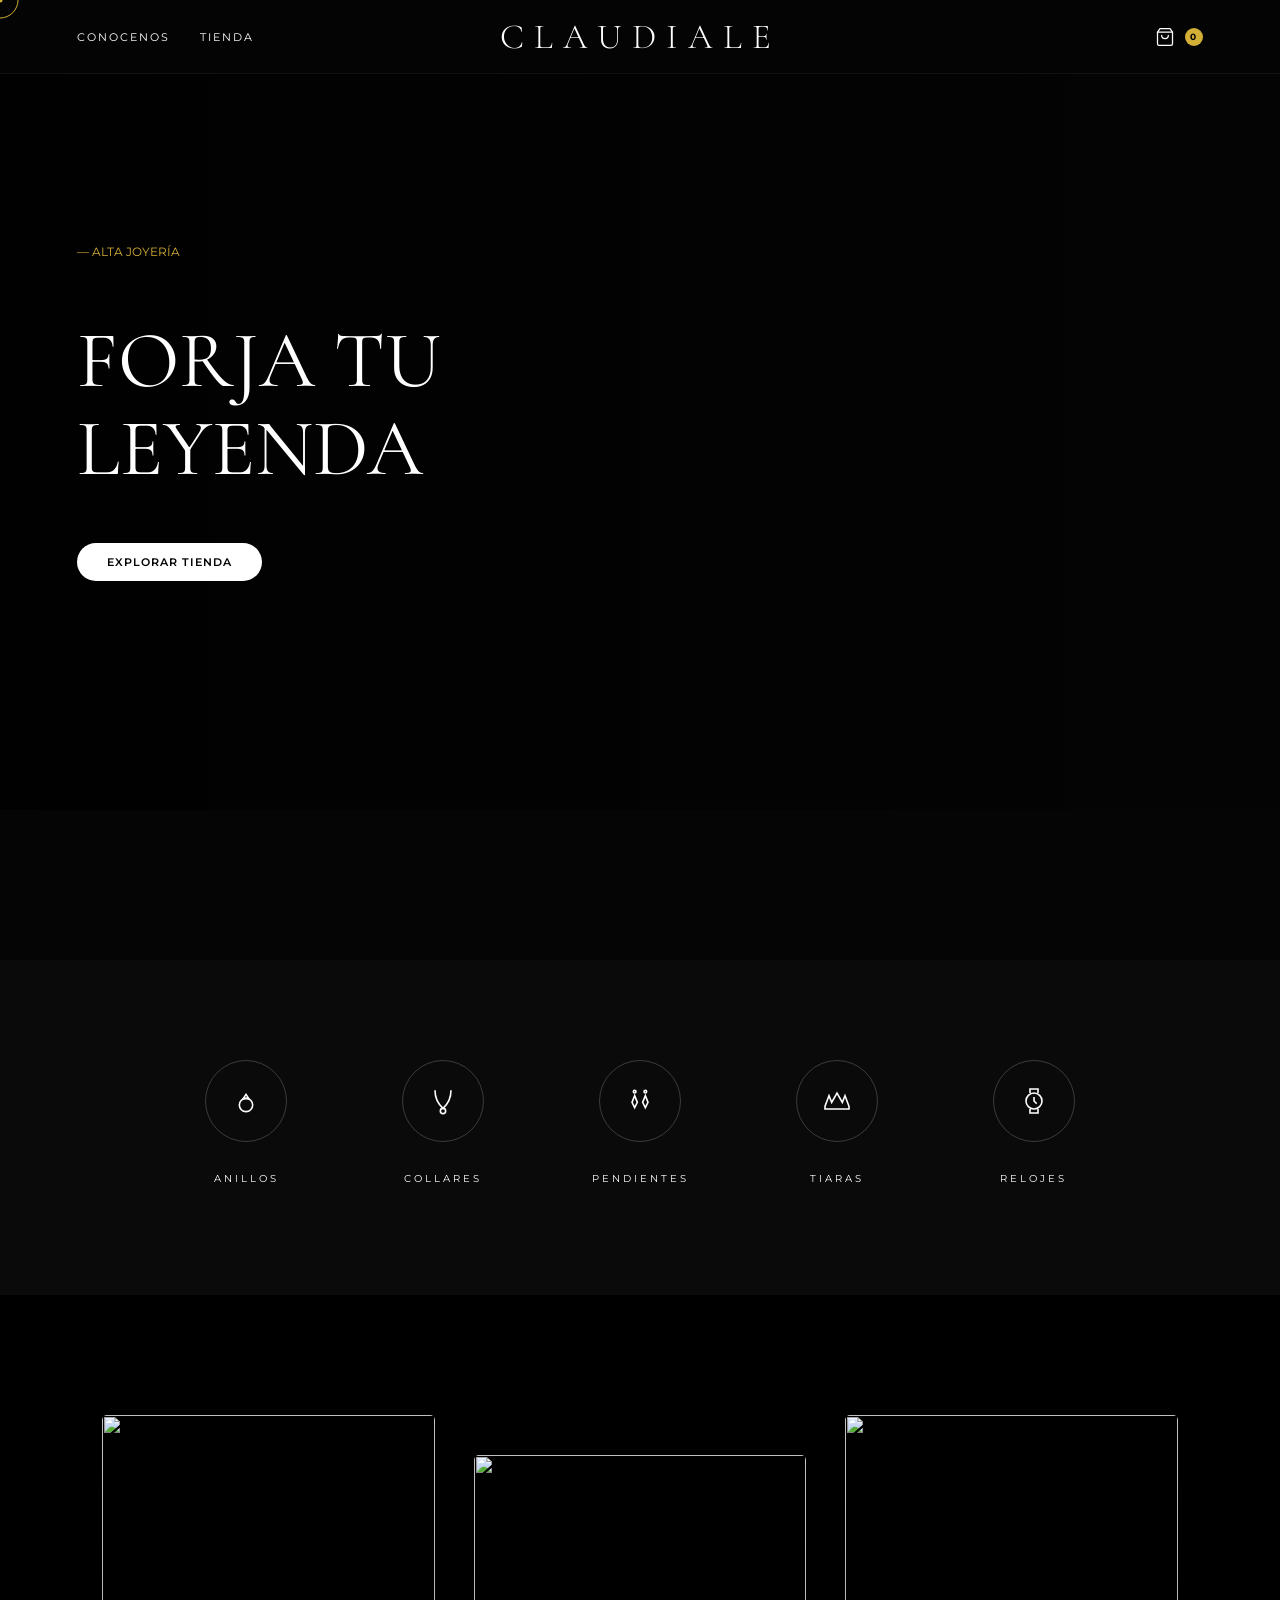
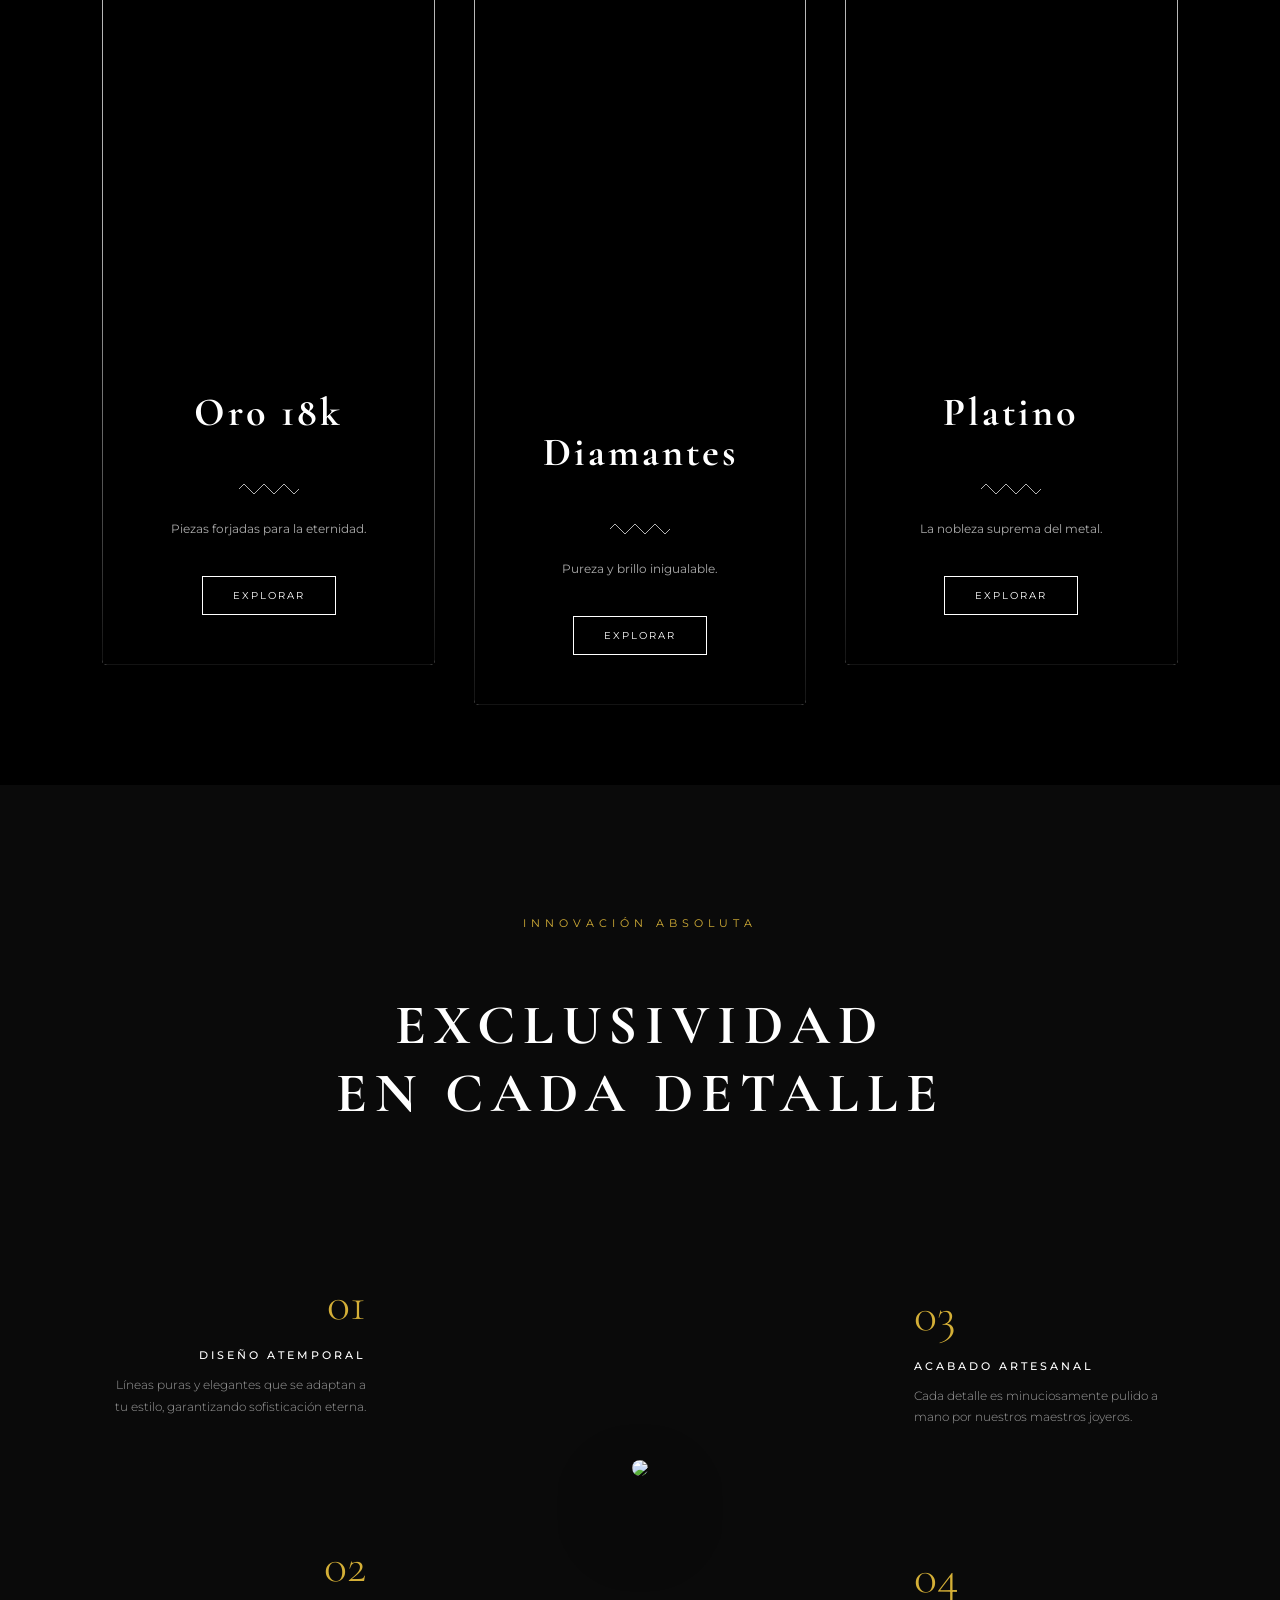
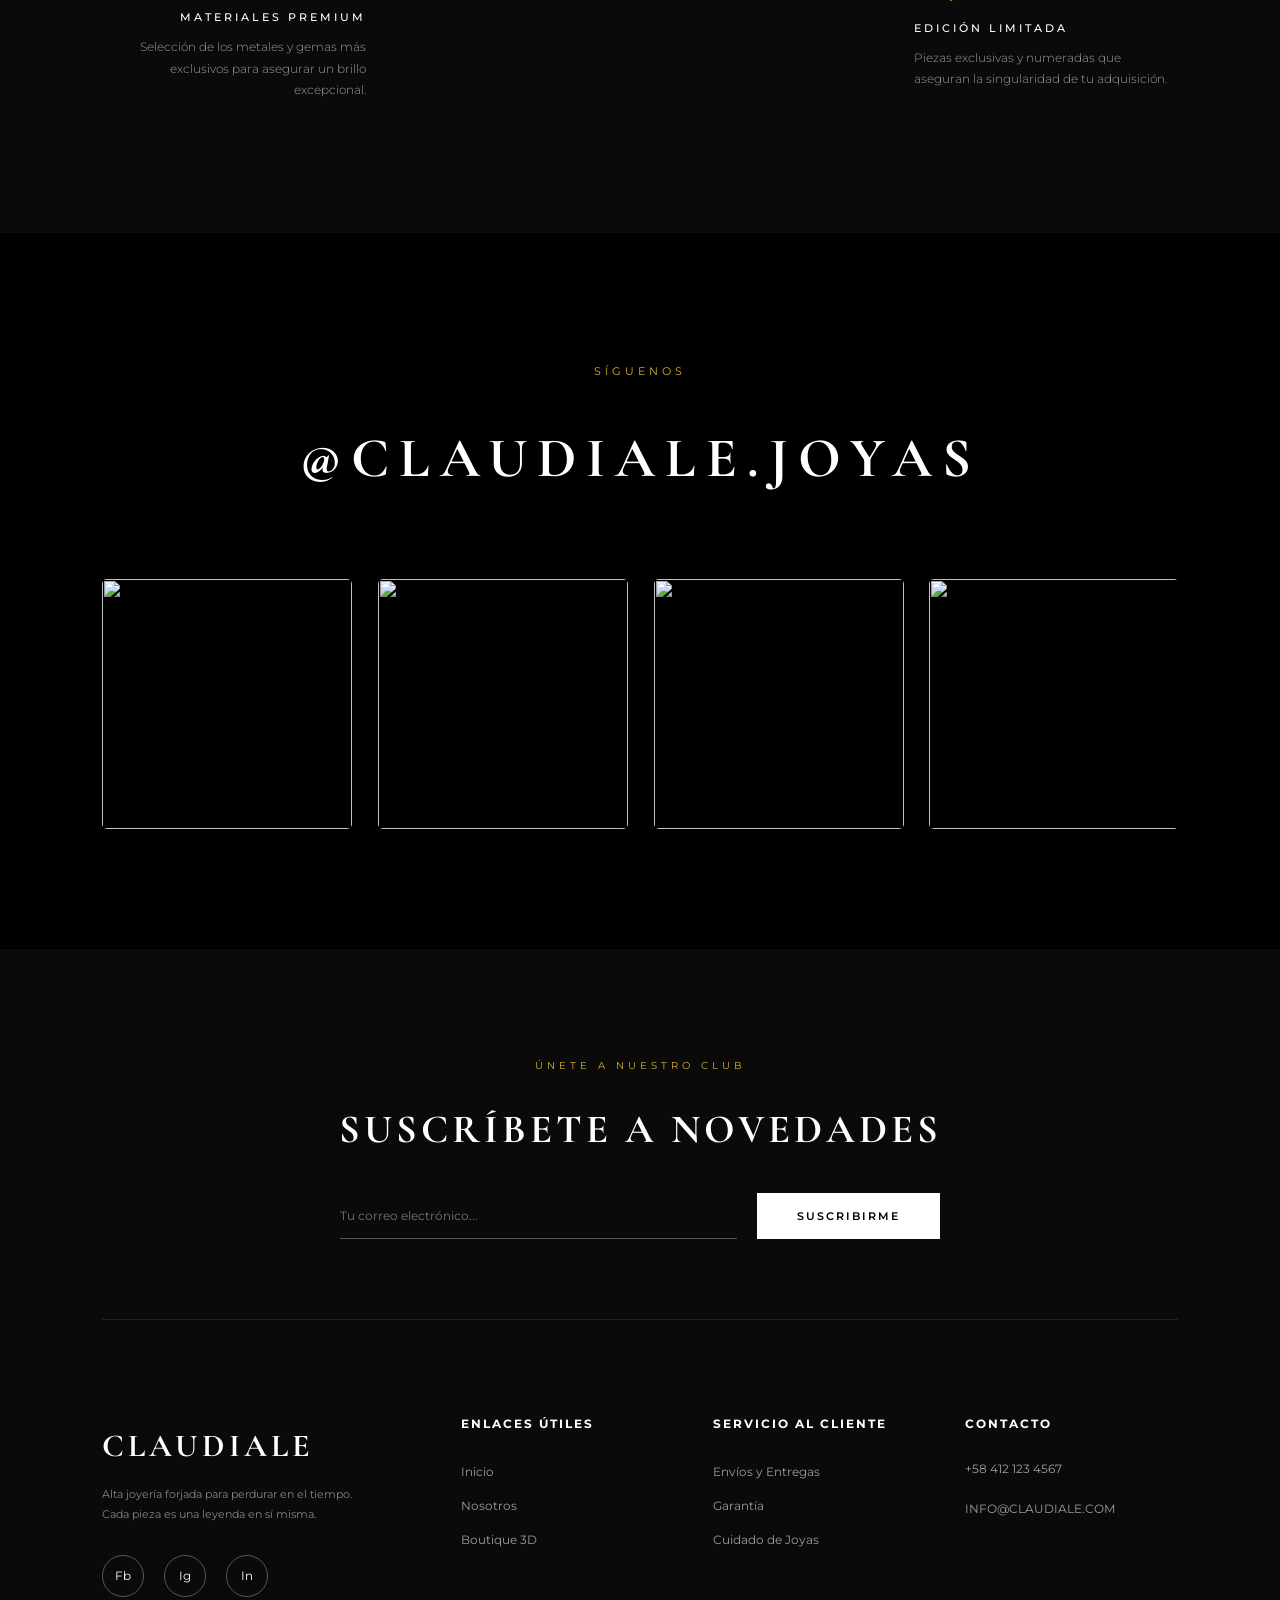
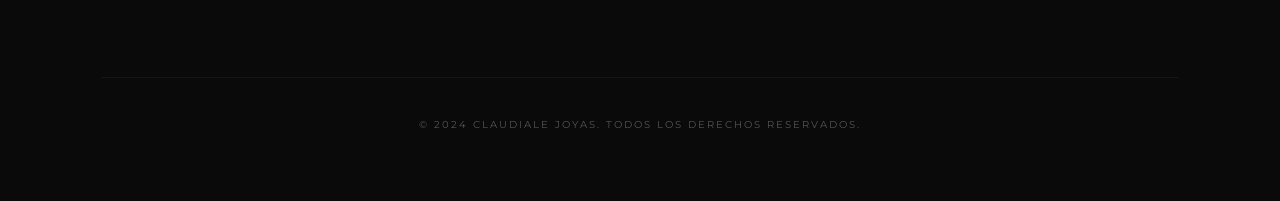
==== index.html @ b6aa3bdc "Primera subida del proyecto claudialejoyas" ====
<!DOCTYPE html>
<html lang="es">
<head>
    <meta charset="UTF-8">
    <meta name="viewport" content="width=device-width, initial-scale=1.0">
    <title>Claudiale Joyas | Alta Joyería</title>
    <link href="https://fonts.googleapis.com/css2?family=Cormorant+Garamond:wght@300;400;600;700&family=Montserrat:wght@200;300;400;500;600&display=swap" rel="stylesheet">
    <style>
        :root {
            --color-dorado: #d4af37;
            --bg-dark: #050505;
        }

        body {
            background: var(--bg-dark);
            color: #fff;
            overflow-x: hidden;
            margin: 0;
            font-family: 'Montserrat', sans-serif;
        }

        /* --- CURSOR --- */
        #cursor-custom {
            position: fixed;
            width: 35px;
            height: 35px;
            border: 1px solid var(--color-dorado);
            border-radius: 50%;
            pointer-events: none;
            z-index: 9999;
            transition: transform 0.15s ease-out, width 0.3s, height 0.3s, background 0.3s;
            transform: translate(-50%, -50%);
            top: 0;
            left: 0;
        }

        #cursor-dot {
            position: fixed;
            width: 5px;
            height: 5px;
            background: var(--color-dorado);
            border-radius: 50%;
            pointer-events: none;
            z-index: 9999;
            transform: translate(-50%, -50%);
            top: 0;
            left: 0;
        }

        .cursor-hover {
            width: 65px !important;
            height: 65px !important;
            background: rgba(212, 175, 55, 0.1);
            border: 0.5px solid var(--color-dorado) !important;
        }

        html, body, a, button, select, input, .categoria-item, .tarjeta-vertical, .btn-outline, .ig-item, .contacto-info {
            cursor: none !important;
        }

        /* --- NAVBAR (estilo store) --- */
        .navbar {
            position: fixed;
            width: 100%;
            z-index: 1000;
            background: rgba(5, 5, 5, 0.95);
            border-bottom: 1px solid rgba(255, 255, 255, 0.05);
            padding: 15px 0;
        }

        .navbar-container {
            display: flex;
            justify-content: space-between;
            align-items: center;
            width: 100%;
            padding: 0 6vw;
            max-width: 1800px;
            margin: 0 auto;
            box-sizing: border-box;
        }

        .navbar-side {
            flex: 1;
            display: flex;
            align-items: center;
        }

        .navbar-left {
            justify-content: flex-start;
            gap: 30px;
        }

        .navbar-center {
            flex: 0 0 auto;
            display: flex;
            justify-content: center;
            text-align: center;
        }

        .navbar-right {
            justify-content: flex-end;
            gap: 30px;
        }

        .nav-link {
            color: #fff;
            text-decoration: none;
            font-family: 'Montserrat';
            font-size: 11px;
            letter-spacing: 2px;
            transition: 0.3s;
            text-transform: uppercase;
        }

        .nav-link:hover {
            color: var(--color-dorado);
        }

        /* --- HERO con video (estructura store) --- */
        .hero-store {
            position: relative;
            height: 90vh;
            display: flex;
            align-items: center;
            padding: 0 6vw;
            margin-bottom: 150px;
            overflow: hidden;
        }

        .video-background {
            position: absolute;
            top: 0;
            left: 0;
            width: 100%;
            height: 100%;
            object-fit: cover;
            z-index: -2;
        }

        .hero-store::before {
            content: '';
            position: absolute;
            inset: 0;
            background: linear-gradient(to right, rgba(0, 0, 0, 0.8) 0%, rgba(0, 0, 0, 0.2) 100%);
            z-index: -1;
        }

        .hero-content {
            position: relative;
            z-index: 2;
            max-width: 600px;
        }

        .hero-title {
            font-family: 'Cormorant Garamond';
            font-size: 5rem;
            font-weight: 400;
            line-height: 1.1;
            margin-bottom: 20px;
        }

        .hero-subtitle {
            font-size: 12px;
            line-height: 1.8;
            color: rgba(255, 255, 255, 0.8);
            margin-bottom: 40px;
        }

        .btn-white {
            background: #fff;
            color: #000;
            padding: 12px 30px;
            border-radius: 30px;
            border: none;
            font-weight: 600;
            font-size: 11px;
            letter-spacing: 1px;
            transition: 0.3s;
            cursor: none;
            text-decoration: none;
            display: inline-block;
        }

        .btn-white:hover {
            background: var(--color-dorado);
            color: #fff;
        }

        /* --- SECCIONES COMUNES --- */
        .seccion-padding {
            padding: 120px 8vw;
            max-width: 1800px;
            margin: 0 auto;
        }

        /* --- CATEGORÍAS CON ICONOS (index original) --- */
        .categoria-item {
            display: flex;
            flex-direction: column;
            align-items: center;
            gap: 20px;
            transition: transform 0.3s ease;
            width: 120px;
            text-align: center;
            cursor: none;
        }
        .categoria-item:hover {
            transform: translateY(-5px);
        }
        .categoria-icono {
            width: 80px;
            height: 80px;
            border-radius: 50%;
            border: 1px solid rgba(255, 255, 255, 0.2);
            display: flex;
            justify-content: center;
            align-items: center;
            transition: all 0.4s ease;
            color: #fff;
        }
        .categoria-item:hover .categoria-icono {
            border-color: var(--color-dorado);
            color: var(--color-dorado);
            box-shadow: 0 0 20px rgba(212, 175, 55, 0.15);
        }

        /* --- TARJETAS VERTICALES (index original) --- */
        .grid-vertical {
            display: flex;
            justify-content: space-between;
            gap: 3vw;
            width: 100%;
        }
        .tarjeta-vertical {
            flex: 1;
            height: 750px;
            position: relative;
            overflow: hidden;
            display: flex;
            flex-direction: column;
            justify-content: flex-end;
            align-items: center;
            padding: 50px 30px;
            text-align: center;
            cursor: none;
            border-radius: 5px;
        }
        .tarjeta-img {
            position: absolute;
            top: 0;
            left: 0;
            width: 100%;
            height: 100%;
            object-fit: cover;
            z-index: -2;
            transition: transform 1.5s cubic-bezier(0.25, 0.46, 0.45, 0.94);
        }
        .tarjeta-overlay {
            position: absolute;
            top: 0;
            left: 0;
            width: 100%;
            height: 100%;
            background: linear-gradient(to top, rgba(0,0,0,0.9) 0%, rgba(0,0,0,0.1) 50%, transparent 100%);
            z-index: -1;
        }
        .tarjeta-vertical:hover .tarjeta-img {
            transform: scale(1.05);
        }
        .zigzag-line {
            margin: 15px 0;
            opacity: 0.7;
        }
        .btn-outline {
            border: 1px solid #fff;
            background: transparent;
            color: #fff;
            padding: 12px 30px;
            font-family: 'Montserrat';
            font-size: 10px;
            letter-spacing: 2px;
            text-transform: uppercase;
            margin-top: 20px;
            transition: all 0.4s ease;
            cursor: none;
            text-decoration: none;
            display: inline-block;
        }
        .btn-outline:hover {
            background: #fff;
            color: #000;
        }

        /* --- SECCIÓN CARACTERÍSTICAS (index original) --- */
        .feature-block {
            display: flex;
            flex-direction: column;
            gap: 60px;
        }
        .feature-item h3 {
            color: var(--color-dorado);
            font-family: 'Cormorant Garamond';
            font-size: 3rem;
            margin-bottom: 5px;
            font-weight: 300;
        }
        .feature-item h4 {
            color: #fff;
            font-family: 'Montserrat';
            font-size: 11px;
            letter-spacing: 3px;
            margin-bottom: 10px;
            font-weight: 500;
        }
        .feature-item p {
            color: rgba(255,255,255,0.6);
            font-family: 'Montserrat';
            font-size: 12px;
            line-height: 1.8;
            font-weight: 300;
        }

        /* --- CARRUSEL INSTAGRAM (index original) --- */
        .ig-track {
            display: flex;
            gap: 2vw;
            overflow-x: auto;
            scroll-snap-type: x mandatory;
            scrollbar-width: none;
            padding-bottom: 20px;
        }
        .ig-track::-webkit-scrollbar {
            display: none;
        }
        .ig-item {
            flex: 0 0 calc(25% - 1.5vw);
            min-width: 250px;
            aspect-ratio: 1 / 1;
            position: relative;
            scroll-snap-align: start;
            overflow: hidden;
            border-radius: 5px;
            cursor: none;
        }
        .ig-item img {
            width: 100%;
            height: 100%;
            object-fit: cover;
            transition: transform 0.6s ease;
        }
        .ig-item:hover img {
            transform: scale(1.08);
        }
        .ig-overlay {
            position: absolute;
            top:0;
            left:0;
            width:100%;
            height:100%;
            background: rgba(0,0,0,0.6);
            display: flex;
            justify-content: center;
            align-items: center;
            opacity: 0;
            transition: opacity 0.4s;
            color: #fff;
            font-family: 'Montserrat';
            font-size: 11px;
            letter-spacing: 3px;
        }
        .ig-item:hover .ig-overlay {
            opacity: 1;
        }

        /* --- FOOTER PREMIUM (index original) --- */
        .footer-newsletter {
            text-align: center;
            border-bottom: 1px solid rgba(255,255,255,0.1);
            padding-bottom: 80px;
            margin-bottom: 80px;
        }
        .newsletter-form {
            display: flex;
            justify-content: center;
            gap: 20px;
            max-width: 600px;
            margin: 40px auto 0;
        }
        .newsletter-input {
            flex: 1;
            background: transparent;
            border: none;
            border-bottom: 1px solid rgba(255,255,255,0.3);
            color: #fff;
            padding: 15px 0;
            font-family: 'Montserrat';
            font-size: 12px;
            outline: none;
            transition: border-color 0.3s;
        }
        .newsletter-input:focus {
            border-color: var(--color-dorado);
        }
        .newsletter-btn {
            background: #fff;
            color: #000;
            border: none;
            padding: 0 40px;
            font-family: 'Montserrat';
            font-size: 11px;
            font-weight: 600;
            letter-spacing: 2px;
            text-transform: uppercase;
            cursor: none;
            transition: 0.3s;
        }
        .newsletter-btn:hover {
            background: var(--color-dorado);
            color: #fff;
        }

        .footer-grid {
            display: grid;
            grid-template-columns: 1.5fr 1fr 1fr 1fr;
            gap: 40px;
        }
        .footer-col h4 {
            font-family: 'Montserrat';
            font-size: 12px;
            color: #fff;
            letter-spacing: 2px;
            margin-bottom: 30px;
            text-transform: uppercase;
        }
        .footer-col ul {
            list-style: none;
            padding: 0;
            margin: 0;
            display: flex;
            flex-direction: column;
            gap: 15px;
        }
        .footer-col a {
            color: rgba(255,255,255,0.6);
            text-decoration: none;
            font-family: 'Montserrat';
            font-size: 12px;
            transition: color 0.3s;
            cursor: none;
        }
        .footer-col a:hover {
            color: var(--color-dorado);
        }
        .social-icons {
            display: flex;
            gap: 20px;
            margin-top: 30px;
        }
        .social-icons a {
            color: #fff;
            border: 1px solid rgba(255,255,255,0.3);
            width: 40px;
            height: 40px;
            display: flex;
            justify-content: center;
            align-items: center;
            border-radius: 50%;
            transition: 0.3s;
        }
        .social-icons a:hover {
            background: var(--color-dorado);
            border-color: var(--color-dorado);
        }

        /* --- MODAL QUICK VIEW (de store) --- */
        .modal-overlay {
            position: fixed;
            top: 0;
            left: 0;
            width: 100%;
            height: 100%;
            background: rgba(0, 0, 0, 0.85);
            backdrop-filter: blur(15px);
            -webkit-backdrop-filter: blur(15px);
            z-index: 2000;
            display: none;
            justify-content: center;
            align-items: center;
            opacity: 0;
            transition: opacity 0.3s ease;
        }

        .modal-overlay.active {
            display: flex;
            opacity: 1;
        }

        .modal-content {
            background: #fff;
            color: #000;
            border-radius: 20px;
            width: 95%;
            max-width: 1200px;
            height: 85vh;
            max-height: 800px;
            display: flex;
            overflow: hidden;
            position: relative;
            transform: scale(0.9);
            transition: transform 0.4s cubic-bezier(0.175, 0.885, 0.32, 1.275);
        }

        .modal-overlay.active .modal-content {
            transform: scale(1);
        }

        .modal-close {
            position: absolute;
            top: 25px;
            right: 25px;
            background: rgba(0, 0, 0, 0.05);
            border: none;
            width: 40px;
            height: 40px;
            border-radius: 50%;
            font-size: 24px;
            color: #000;
            z-index: 10;
            cursor: none;
            transition: 0.3s;
            display: flex;
            justify-content: center;
            align-items: center;
        }

        .modal-close:hover {
            background: #000;
            color: var(--color-dorado);
            transform: rotate(90deg);
        }

        .modal-image-col {
            flex: 1.5;
            background: #f4f4f4;
            position: relative;
            overflow: hidden;
        }

        .modal-image-col img {
            width: 100%;
            height: 100%;
            object-fit: cover;
        }

        .modal-info-col {
            flex: 1;
            padding: 50px;
            display: flex;
            flex-direction: column;
            justify-content: center;
            overflow-y: auto;
        }

        .modal-category {
            font-size: 10px;
            color: #888;
            text-transform: uppercase;
            letter-spacing: 3px;
            margin-bottom: 10px;
        }

        .modal-title {
            font-family: 'Cormorant Garamond';
            font-size: 3.5rem;
            font-weight: 300;
            margin: 0 0 15px 0;
            line-height: 1.1;
        }

        .modal-price {
            font-family: 'Montserrat';
            font-size: 1.8rem;
            font-weight: 600;
            color: var(--color-dorado);
            margin-bottom: 30px;
        }

        .modal-desc {
            font-size: 13px;
            color: #666;
            line-height: 1.8;
            margin-bottom: 30px;
            font-family: 'Montserrat';
        }

        .modal-options label {
            font-size: 10px;
            font-weight: 600;
            margin-bottom: 8px;
            display: block;
            text-transform: uppercase;
            letter-spacing: 1px;
        }

        .modal-select {
            width: 100%;
            padding: 15px;
            border: 1px solid #ddd;
            border-radius: 8px;
            font-family: 'Montserrat';
            font-size: 12px;
            margin-bottom: 20px;
            cursor: none;
            outline: none;
            background: #fdfdfd;
        }

        .modal-select:focus {
            border-color: #000;
        }

        .btn-modal-add {
            background: #000;
            color: #fff;
            border: none;
            padding: 20px;
            width: 100%;
            border-radius: 8px;
            font-family: 'Montserrat';
            font-size: 11px;
            font-weight: 600;
            letter-spacing: 2px;
            text-transform: uppercase;
            transition: 0.3s;
            cursor: none;
            margin-top: 10px;
        }

        .btn-modal-add:hover {
            background: var(--color-dorado);
        }

        /* --- SIDEBAR CARRITO (de store) --- */
        .cart-overlay {
            position: fixed;
            top: 0;
            left: 0;
            width: 100%;
            height: 100%;
            background: rgba(0, 0, 0, 0.6);
            backdrop-filter: blur(5px);
            -webkit-backdrop-filter: blur(5px);
            z-index: 2000;
            opacity: 0;
            visibility: hidden;
            transition: 0.3s;
        }

        .cart-overlay.active {
            opacity: 1;
            visibility: visible;
            cursor: none;
        }

        .cart-drawer {
            position: fixed;
            top: 0;
            right: -500px;
            width: 100%;
            max-width: 450px;
            height: 100vh;
            background: #050505;
            z-index: 2001;
            transition: right 0.4s cubic-bezier(0.25, 0.46, 0.45, 0.94);
            border-left: 1px solid rgba(255, 255, 255, 0.05);
            display: flex;
            flex-direction: column;
        }

        .cart-drawer.active {
            right: 0;
        }

        .cart-header {
            padding: 30px;
            border-bottom: 1px solid rgba(255, 255, 255, 0.05);
            display: flex;
            justify-content: space-between;
            align-items: center;
        }

        .cart-header h2 {
            font-family: 'Cormorant Garamond';
            font-size: 2rem;
            font-weight: 300;
            margin: 0;
            color: #fff;
        }

        .cart-close {
            background: transparent;
            border: none;
            color: #fff;
            font-size: 28px;
            cursor: none;
            transition: 0.3s;
            line-height: 1;
        }

        .cart-close:hover {
            color: var(--color-dorado);
            transform: rotate(90deg);
        }

        .cart-body {
            flex: 1;
            padding: 30px;
            overflow-y: auto;
            display: flex;
            flex-direction: column;
            gap: 20px;
        }

        .cart-empty {
            text-align: center;
            color: rgba(255, 255, 255, 0.4);
            font-family: 'Montserrat';
            font-size: 12px;
            margin-top: 50px;
        }

        .cart-footer {
            padding: 30px;
            border-top: 1px solid rgba(255, 255, 255, 0.05);
            background: #000;
        }

        .cart-total {
            display: flex;
            justify-content: space-between;
            font-family: 'Montserrat';
            font-size: 14px;
            font-weight: 600;
            margin-bottom: 20px;
            color: #fff;
        }

        .btn-checkout {
            width: 100%;
            background: #fff;
            color: #000;
            border: none;
            padding: 18px;
            border-radius: 8px;
            font-family: 'Montserrat';
            font-size: 11px;
            font-weight: 600;
            letter-spacing: 2px;
            text-transform: uppercase;
            cursor: none;
            transition: 0.3s;
            text-align: center;
            display: block;
            text-decoration: none;
        }

        .btn-checkout:hover {
            background: var(--color-dorado);
            color: #fff;
        }

        /* --- ANIMACIONES REVEAL (del index original) --- */
        .reveal {
            opacity: 0;
            transform: translateY(30px);
            transition: opacity 1s ease, transform 1s ease;
        }

        .reveal.active {
            opacity: 1;
            transform: translateY(0);
        }
    </style>
</head>
<body>

    <div id="cursor-custom"></div>
    <div id="cursor-dot"></div>

    <!-- NAVBAR (estilo store) -->
    <nav class="navbar">
        <div class="navbar-container">
            <div class="navbar-side navbar-left">
                <a href="aboutus.html" class="nav-link">Conocenos</a>
                <a href="store.html" class="nav-link">Tienda</a>
            </div>

            <div class="navbar-center">
                <a href="index.html" style="color:#fff; text-decoration:none; font-family:'Cormorant Garamond'; font-size:2.2rem; letter-spacing:10px; font-weight: 300;">CLAUDIALE</a>
            </div>

            <div class="navbar-side navbar-right">
                <a href="#" class="nav-link" id="cart-trigger" style="display:flex; align-items:center; gap:10px;" onclick="openCart(event)">
                    <svg width="20" height="20" viewBox="0 0 24 24" fill="none" stroke="currentColor" stroke-width="1.5" stroke-linecap="round" stroke-linejoin="round">
                        <path d="M6 2L3 6v14a2 2 0 0 0 2 2h14a2 2 0 0 0 2-2V6l-3-4z"></path>
                        <line x1="3" y1="6" x2="21" y2="6"></line>
                        <path d="M16 10a4 4 0 0 1-8 0"></path>
                    </svg>
                    <span id="cart-count" style="background: var(--color-dorado); color: #000; min-width: 18px; height: 18px; display: flex; align-items: center; justify-content: center; border-radius: 50%; font-weight: 700; font-size: 9px;">0</span>
                </a>
            </div>
        </div>
    </nav>

    <!-- HERO con video -->
    <header class="hero-store">
        <video autoplay muted loop playsinline class="video-background">
            <source src="https://cdn.pixabay.com/video/2020/02/24/32766-393937126_large.mp4" type="video/mp4">
        </video>
        <div class="hero-content">
            <p class="hero-subtitle reveal" style="color: var(--color-dorado); margin-bottom: 15px;">— ALTA JOYERÍA</p>
            <h1 class="hero-title reveal">FORJA TU<br>LEYENDA</h1>
            <div style="margin-top: 50px;">
                <a href="store.html" class="btn-white reveal">EXPLORAR TIENDA</a>
            </div>
        </div>
    </header>

    <main>
        <!-- CATEGORÍAS CON ICONOS -->
        <section style="background: #0a0a0a; padding: 100px 0;">
            <div class="seccion-padding reveal" style="display: flex; justify-content: center; gap: 6vw; flex-wrap: wrap; padding-top: 0; padding-bottom: 0;">
                <div class="categoria-item" onclick="window.location.href='store.html'">
                    <div class="categoria-icono">
                        <svg width="32" height="32" viewBox="0 0 24 24" fill="none" stroke="currentColor" stroke-width="1.2">
                            <circle cx="12" cy="15" r="5"></circle>
                            <path d="M10 10l2-3 2 3h-4z"></path>
                        </svg>
                    </div>
                    <p style="font-family: 'Montserrat'; font-size: 10px; letter-spacing: 3px; color: #fff;">ANILLOS</p>
                </div>
                <div class="categoria-item" onclick="window.location.href='store.html'">
                    <div class="categoria-icono">
                        <svg width="32" height="32" viewBox="0 0 24 24" fill="none" stroke="currentColor" stroke-width="1.2">
                            <path d="M6 4c0 6 2 10 6 13.5 4-3.5 6-7.5 6-13.5"></path>
                            <circle cx="12" cy="19.5" r="2"></circle>
                        </svg>
                    </div>
                    <p style="font-family: 'Montserrat'; font-size: 10px; letter-spacing: 3px; color: #fff;">COLLARES</p>
                </div>
                <div class="categoria-item" onclick="window.location.href='store.html'">
                    <div class="categoria-icono">
                        <svg width="32" height="32" viewBox="0 0 24 24" fill="none" stroke="currentColor" stroke-width="1.2">
                            <path d="M8 8l2 5-2 4-2-4 2-5z"></path>
                            <path d="M16 8l2 5-2 4-2-4 2-5z"></path>
                            <circle cx="8" cy="5" r="1"></circle>
                            <circle cx="16" cy="5" r="1"></circle>
                        </svg>
                    </div>
                    <p style="font-family: 'Montserrat'; font-size: 10px; letter-spacing: 3px; color: #fff;">PENDIENTES</p>
                </div>
                <div class="categoria-item" onclick="window.location.href='store.html'">
                    <div class="categoria-icono">
                        <svg width="32" height="32" viewBox="0 0 24 24" fill="none" stroke="currentColor" stroke-width="1.2">
                            <path d="M3 16l3-8 2 5 4-7 4 7 2-5 3 8v2H3v-2z"></path>
                        </svg>
                    </div>
                    <p style="font-family: 'Montserrat'; font-size: 10px; letter-spacing: 3px; color: #fff;">TIARAS</p>
                </div>
                <div class="categoria-item" onclick="window.location.href='store.html'">
                    <div class="categoria-icono">
                        <svg width="32" height="32" viewBox="0 0 24 24" fill="none" stroke="currentColor" stroke-width="1.2">
                            <circle cx="12" cy="12" r="6"></circle>
                            <path d="M12 9v3l2 2"></path>
                            <path d="M9 6V3h6v3"></path>
                            <path d="M9 18v3h6v-3"></path>
                        </svg>
                    </div>
                    <p style="font-family: 'Montserrat'; font-size: 10px; letter-spacing: 3px; color: #fff;">RELOJES</p>
                </div>
            </div>
        </section>

        <!-- TARJETAS VERTICALES -->
        <section style="background: #000;">
            <div class="seccion-padding">
                <div class="grid-vertical reveal">
                    <div class="tarjeta-vertical" onclick="openModal('Colección Oro 18k', '$2,500.00', 'Piezas forjadas para la eternidad.', 'https://images.unsplash.com/photo-1611591437281-460bfbe1220a?q=80&w=800')">
                        <img src="https://images.unsplash.com/photo-1611591437281-460bfbe1220a?q=80&w=800" class="tarjeta-img">
                        <div class="tarjeta-overlay"></div>
                        <h2 style="color:#fff; font-family:'Cormorant Garamond'; font-size:2.5rem; letter-spacing:3px;">Oro 18k</h2>
                        <img src="data:image/svg+xml;utf8,<svg xmlns='http://www.w3.org/2000/svg' width='60' height='10' viewBox='0 0 60 10'><polyline points='0,5 5,0 15,10 25,0 35,10 45,0 55,10 60,5' fill='none' stroke='white' stroke-width='1'/></svg>" class="zigzag-line">
                        <p style="color:#aaa; font-family:'Montserrat'; font-size:12px; margin-bottom:20px;">Piezas forjadas para la eternidad.</p>
                        <a href="javascript:void(0)" class="btn-outline" onclick="event.stopPropagation(); openModal('Colección Oro 18k', '$2,500.00', 'Piezas forjadas para la eternidad.', 'https://images.unsplash.com/photo-1611591437281-460bfbe1220a?q=80&w=800')">Explorar</a>
                    </div>
                    <div class="tarjeta-vertical" style="transform: translateY(40px);" onclick="openModal('Colección Diamantes', '$3,999.00', 'Pureza y brillo inigualable.', 'https://images.unsplash.com/photo-1605100804763-247f6612d540?q=80&w=800')">
                        <img src="https://images.unsplash.com/photo-1605100804763-247f6612d540?q=80&w=800" class="tarjeta-img">
                        <div class="tarjeta-overlay"></div>
                        <h2 style="color:#fff; font-family:'Cormorant Garamond'; font-size:2.5rem; letter-spacing:3px;">Diamantes</h2>
                        <img src="data:image/svg+xml;utf8,<svg xmlns='http://www.w3.org/2000/svg' width='60' height='10' viewBox='0 0 60 10'><polyline points='0,5 5,0 15,10 25,0 35,10 45,0 55,10 60,5' fill='none' stroke='white' stroke-width='1'/></svg>" class="zigzag-line">
                        <p style="color:#aaa; font-family:'Montserrat'; font-size:12px; margin-bottom:20px;">Pureza y brillo inigualable.</p>
                        <a href="javascript:void(0)" class="btn-outline" onclick="event.stopPropagation(); openModal('Colección Diamantes', '$3,999.00', 'Pureza y brillo inigualable.', 'https://images.unsplash.com/photo-1605100804763-247f6612d540?q=80&w=800')">Explorar</a>
                    </div>
                    <div class="tarjeta-vertical" onclick="openModal('Colección Platino', '$5,200.00', 'La nobleza suprema del metal.', 'https://images.unsplash.com/photo-1599643478514-4a410f062f68?q=80&w=800')">
                        <img src="https://images.unsplash.com/photo-1599643478514-4a410f062f68?q=80&w=800" class="tarjeta-img">
                        <div class="tarjeta-overlay"></div>
                        <h2 style="color:#fff; font-family:'Cormorant Garamond'; font-size:2.5rem; letter-spacing:3px;">Platino</h2>
                        <img src="data:image/svg+xml;utf8,<svg xmlns='http://www.w3.org/2000/svg' width='60' height='10' viewBox='0 0 60 10'><polyline points='0,5 5,0 15,10 25,0 35,10 45,0 55,10 60,5' fill='none' stroke='white' stroke-width='1'/></svg>" class="zigzag-line">
                        <p style="color:#aaa; font-family:'Montserrat'; font-size:12px; margin-bottom:20px;">La nobleza suprema del metal.</p>
                        <a href="javascript:void(0)" class="btn-outline" onclick="event.stopPropagation(); openModal('Colección Platino', '$5,200.00', 'La nobleza suprema del metal.', 'https://images.unsplash.com/photo-1599643478514-4a410f062f68?q=80&w=800')">Explorar</a>
                    </div>
                </div>
            </div>
        </section>

        <!-- SECCIÓN CARACTERÍSTICAS -->
        <section style="background: #0a0a0a;">
            <div class="seccion-padding" style="display: flex; flex-direction: column; align-items: center;">
                <p class="reveal" style="color: var(--color-dorado); font-family: 'Montserrat'; font-size: 11px; letter-spacing: 5px; margin-bottom: 15px;">INNOVACIÓN ABSOLUTA</p>
                <h2 class="reveal" style="font-family: 'Cormorant Garamond'; color: #fff; font-size: 3.5rem; letter-spacing: 8px; margin-bottom: 100px; text-align: center; text-transform: uppercase;">Exclusividad<br>en cada detalle</h2>
                
                <div class="reveal" style="display: flex; justify-content: space-between; align-items: center; width: 100%; gap: 6vw;">
                    <div class="feature-block" style="flex: 1; text-align: right;">
                        <div class="feature-item"><h3>01</h3><h4>DISEÑO ATEMPORAL</h4><p>Líneas puras y elegantes que se adaptan a tu estilo, garantizando sofisticación eterna.</p></div>
                        <div class="feature-item"><h3>02</h3><h4>MATERIALES PREMIUM</h4><p>Selección de los metales y gemas más exclusivos para asegurar un brillo excepcional.</p></div>
                    </div>
                    <div style="flex: 1.5; text-align: center;">
                        <img src="https://images.unsplash.com/photo-1596944924616-7b38e7cfac36?q=80&w=1000" style="width: 100%; max-width: 450px; border-radius: 8px; box-shadow: 0 40px 80px rgba(0,0,0,0.8);">
                    </div>
                    <div class="feature-block" style="flex: 1; text-align: left;">
                        <div class="feature-item"><h3>03</h3><h4>ACABADO ARTESANAL</h4><p>Cada detalle es minuciosamente pulido a mano por nuestros maestros joyeros.</p></div>
                        <div class="feature-item"><h3>04</h3><h4>EDICIÓN LIMITADA</h4><p>Piezas exclusivas y numeradas que aseguran la singularidad de tu adquisición.</p></div>
                    </div>
                </div>
            </div>
        </section>

        <!-- INSTAGRAM CARRUSEL -->
        <section style="background: #000; overflow: hidden;">
            <div class="seccion-padding" style="padding-bottom: 40px; text-align: center;">
                <p class="reveal" style="color: var(--color-dorado); font-family: 'Montserrat'; font-size: 11px; letter-spacing: 4px; margin-bottom: 15px;">SÍGUENOS</p>
                <h2 class="reveal" style="color: #fff; font-family: 'Cormorant Garamond'; letter-spacing: 10px; font-size: 3.5rem;">@CLAUDIALE.JOYAS</h2>
            </div>
            
            <div class="reveal" style="max-width: 1800px; margin: 0 auto; padding: 0 8vw 100px 8vw;">
                <div class="ig-track">
                    <a href="#" class="ig-item">
                        <img src="https://images.unsplash.com/photo-1601121141461-9d6647bca1ed?q=80&w=800">
                        <div class="ig-overlay"><span>VER EN INSTAGRAM</span></div>
                    </a>
                    <a href="#" class="ig-item">
                        <img src="https://images.unsplash.com/photo-1599643477877-530eb83abc8e?q=80&w=800">
                        <div class="ig-overlay"><span>VER EN INSTAGRAM</span></div>
                    </a>
                    <a href="#" class="ig-item">
                        <img src="https://images.unsplash.com/photo-1611591437281-460bfbe1220a?q=80&w=800">
                        <div class="ig-overlay"><span>VER EN INSTAGRAM</span></div>
                    </a>
                    <a href="#" class="ig-item">
                        <img src="https://images.unsplash.com/photo-1584302179602-e4c3d3fd629d?q=80&w=800">
                        <div class="ig-overlay"><span>VER EN INSTAGRAM</span></div>
                    </a>
                    <a href="#" class="ig-item">
                        <img src="https://images.unsplash.com/photo-1596944924616-7b38e7cfac36?q=80&w=800">
                        <div class="ig-overlay"><span>VER EN INSTAGRAM</span></div>
                    </a>
                </div>
            </div>
        </section>
    </main>

    <!-- FOOTER -->
    <footer style="background: #0a0a0a;">
        <div class="seccion-padding" style="padding-bottom: 60px; padding-top: 100px;">
            
            <div class="footer-newsletter reveal">
                <p style="color: var(--color-dorado); font-family: 'Montserrat'; font-size: 10px; letter-spacing: 4px; margin-bottom: 15px;">ÚNETE A NUESTRO CLUB</p>
                <h2 style="font-family: 'Cormorant Garamond'; color: #fff; font-size: 2.5rem; letter-spacing: 4px;">SUSCRÍBETE A NOVEDADES</h2>
                <form class="newsletter-form">
                    <input type="email" class="newsletter-input" placeholder="Tu correo electrónico..." required>
                    <button type="submit" class="newsletter-btn">SUSCRIBIRME</button>
                </form>
            </div>

            <div class="footer-grid reveal">
                <div class="footer-col" style="padding-right: 40px;">
                    <h2 style="font-family: 'Cormorant Garamond'; color: #fff; font-size: 2rem; margin-bottom: 20px; letter-spacing: 4px;">CLAUDIALE</h2>
                    <p style="color: rgba(255,255,255,0.5); font-family: 'Montserrat'; font-size: 11px; line-height: 1.8;">Alta joyería forjada para perdurar en el tiempo. Cada pieza es una leyenda en sí misma.</p>
                    <div class="social-icons">
                        <a href="#">Fb</a> 
                        <a href="#">Ig</a>
                        <a href="#">In</a>
                    </div>
                </div>

                <div class="footer-col">
                    <h4>Enlaces Útiles</h4>
                    <ul>
                        <li><a href="index.html">Inicio</a></li>
                        <li><a href="aboutus.html">Nosotros</a></li>
                        <li><a href="store.html">Boutique 3D</a></li>
                    </ul>
                </div>

                <div class="footer-col">
                    <h4>Servicio al Cliente</h4>
                    <ul>
                        <li><a href="#">Envíos y Entregas</a></li>
                        <li><a href="#">Garantía</a></li>
                        <li><a href="#">Cuidado de Joyas</a></li>
                    </ul>
                </div>

                <div class="footer-col">
                    <h4>Contacto</h4>
                    <ul>
                        <li style="color: rgba(255,255,255,0.6); font-family: 'Montserrat'; font-size: 12px; margin-bottom: 10px;">+58 412 123 4567</li>
                        <li style="color: rgba(255,255,255,0.6); font-family: 'Montserrat'; font-size: 12px; margin-bottom: 10px;">INFO@CLAUDIALE.COM</li>
                    </ul>
                </div>
            </div>
            
            <div style="text-align: center; margin-top: 80px; padding-top: 30px; border-top: 1px solid rgba(255,255,255,0.05);">
                <p style="color: rgba(255,255,255,0.3); font-family: 'Montserrat'; font-size: 10px; letter-spacing: 2px;">© 2024 CLAUDIALE JOYAS. TODOS LOS DERECHOS RESERVADOS.</p>
            </div>
        </div>
    </footer>

    <!-- MODAL QUICK VIEW -->
    <div class="modal-overlay" id="productModal" onclick="closeModal(event)">
        <div class="modal-content" onclick="event.stopPropagation()">
            <button class="modal-close" onclick="closeModal(event)">&times;</button>

            <div class="modal-image-col">
                <img id="modalImage" src="" alt="Joya">
            </div>

            <div class="modal-info-col">
                <p class="modal-category">JOYERÍA EXCLUSIVA</p>
                <h2 class="modal-title" id="modalTitle">Título del Producto</h2>
                <div class="modal-price" id="modalPrice">$0.00</div>

                <p class="modal-desc" id="modalDesc"></p>

                <div class="modal-options">
                    <label>Seleccionar Talla</label>
                    <select class="modal-select">
                        <option>Talla 6</option>
                        <option>Talla 7 (Promedio)</option>
                        <option>Talla 8</option>
                    </select>

                    <label>Tipo de Oro</label>
                    <select class="modal-select">
                        <option>Oro Blanco 18k</option>
                        <option>Oro Amarillo 18k</option>
                        <option>Oro Rosa 18k</option>
                    </select>
                </div>

                <button class="btn-modal-add" onclick="openCart(event); closeModal(event);">
                    AÑADIR A LA BOLSA
                </button>
            </div>
        </div>
    </div>

    <!-- CARRITO LATERAL -->
    <div class="cart-overlay" id="cartOverlay" onclick="closeCart()"></div>
    <div class="cart-drawer" id="cartDrawer">
        <div class="cart-header">
            <h2>Tu Bolsa</h2>
            <button class="cart-close" onclick="closeCart()">&times;</button>
        </div>

        <div class="cart-body" id="cartBody">
            <div class="cart-empty">Tu bolsa de compras está vacía.</div>
        </div>

        <div class="cart-footer">
            <div class="cart-total">
                <span>Total</span>
                <span>$0.00</span>
            </div>
            <a href="checkout.html" class="btn-checkout">PROCEDER AL PAGO</a>
        </div>
    </div>

    <script>
        // CURSOR
        const cursor = document.getElementById('cursor-custom');
        const dot = document.getElementById('cursor-dot');
        document.addEventListener('mousemove', (e) => {
            requestAnimationFrame(() => {
                dot.style.left = e.clientX + 'px';
                dot.style.top = e.clientY + 'px';
                setTimeout(() => {
                    cursor.style.left = e.clientX + 'px';
                    cursor.style.top = e.clientY + 'px';
                }, 40);
            });
        });

        // CARRITO
        window.openCart = function (e) {
            if (e) e.preventDefault();
            document.getElementById('cartOverlay').classList.add('active');
            document.getElementById('cartDrawer').classList.add('active');
            document.body.style.overflow = 'hidden';
        };

        window.closeCart = function () {
            document.getElementById('cartOverlay').classList.remove('active');
            document.getElementById('cartDrawer').classList.remove('active');
            document.body.style.overflow = 'auto';
        };

        // MODAL
        const modal = document.getElementById('productModal');

        window.openModal = function (title, price, desc, imgSrc) {
            document.getElementById('modalTitle').innerText = title;
            document.getElementById('modalPrice').innerText = price;
            const descEl = document.getElementById('modalDesc');
            if (desc && desc.trim() !== '') {
                descEl.innerText = desc;
                descEl.style.display = 'block';
            } else {
                descEl.style.display = 'none';
            }
            document.getElementById('modalImage').src = imgSrc;
            modal.classList.add('active');
            document.body.style.overflow = 'hidden';
        };

        window.closeModal = function (e) {
            if (e) e.stopPropagation();
            modal.classList.remove('active');
            document.body.style.overflow = 'auto';
        };

        // REVEAL
        const observer = new IntersectionObserver((entries) => {
            entries.forEach(entry => {
                if (entry.isIntersecting) entry.target.classList.add('active');
            });
        }, { threshold: 0.1 });
        document.querySelectorAll('.reveal').forEach(el => observer.observe(el));

        // HOVER CURSOR
        function updateHoverListeners() {
            const hoverElements = document.querySelectorAll(
                'a, button, input, select, .card-light, .float-card, .modal-close, .cart-close, .cart-overlay, ' +
                '.categoria-item, .tarjeta-vertical, .btn-outline, .ig-item, .contacto-info'
            );
            hoverElements.forEach(el => {
                el.addEventListener('mouseenter', () => cursor.classList.add('cursor-hover'));
                el.addEventListener('mouseleave', () => cursor.classList.remove('cursor-hover'));
            });
        }
        updateHoverListeners();
    </script>
</body>
</html>
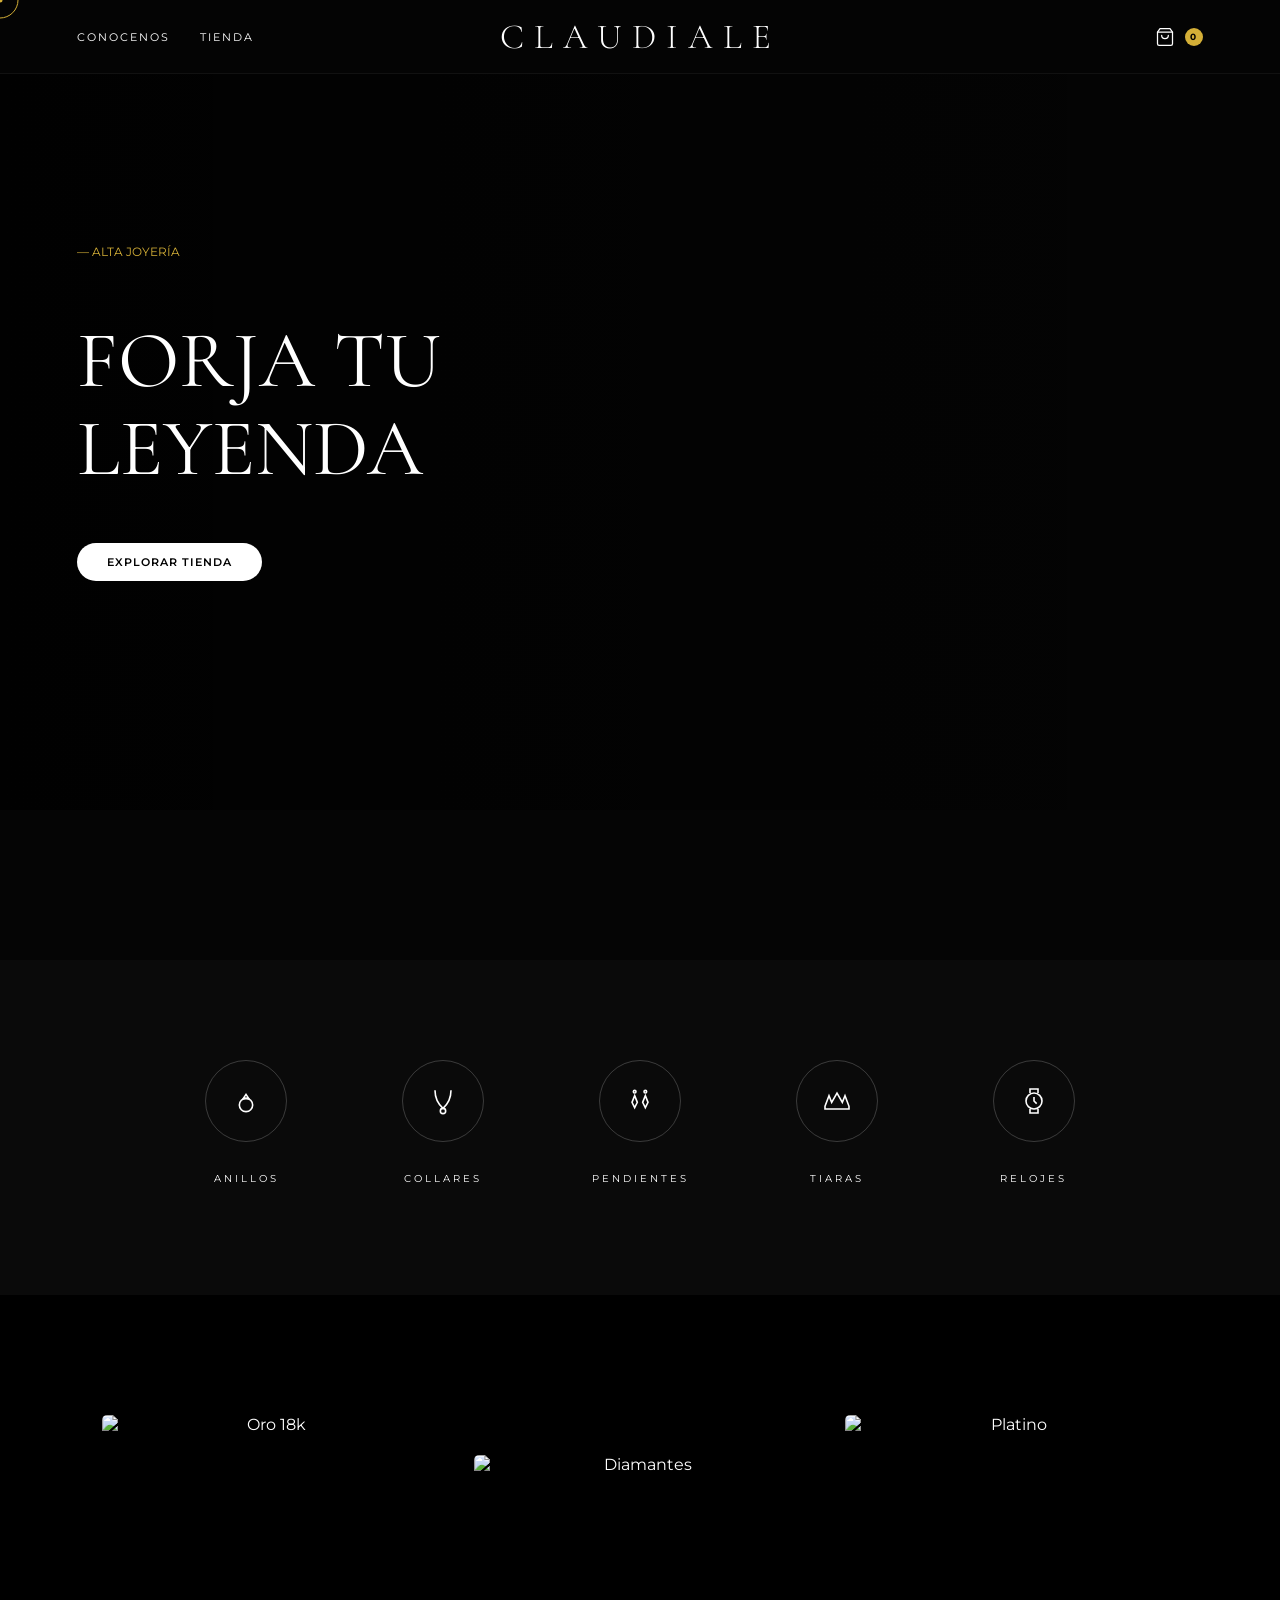
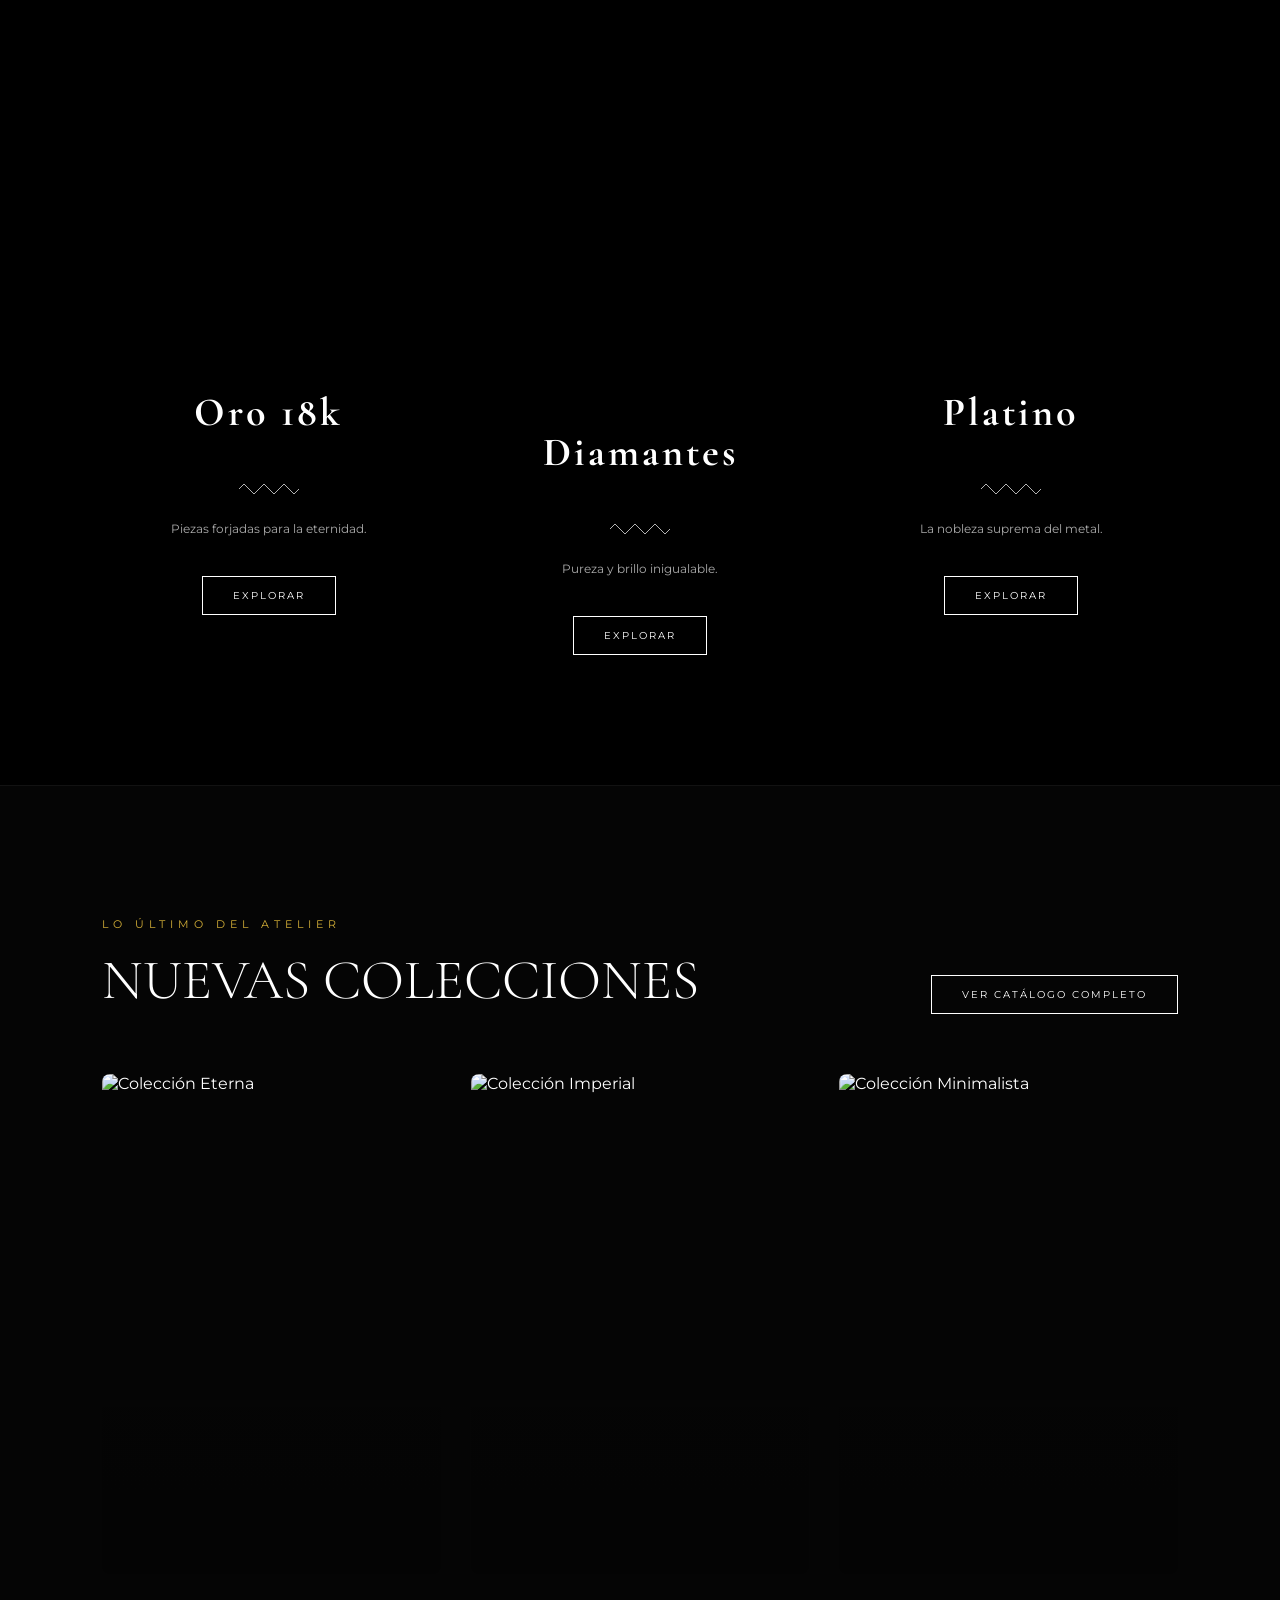
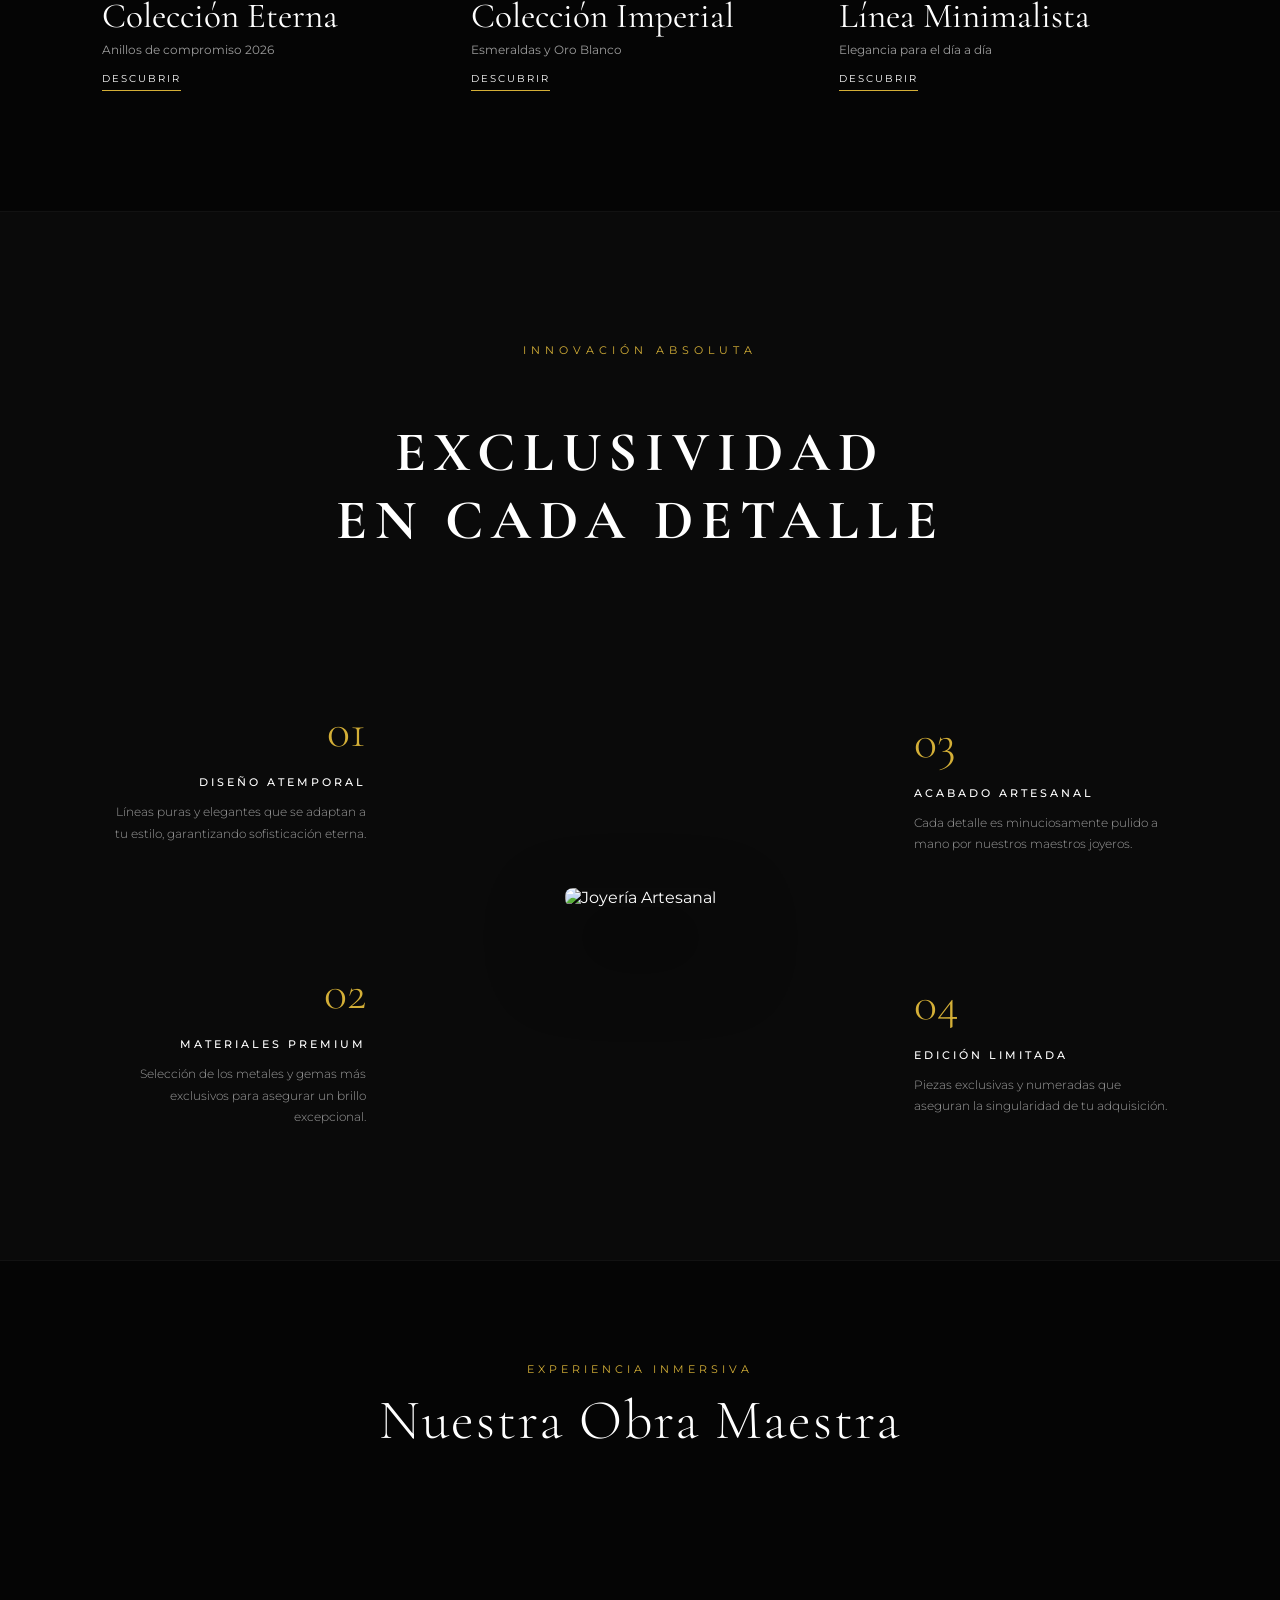
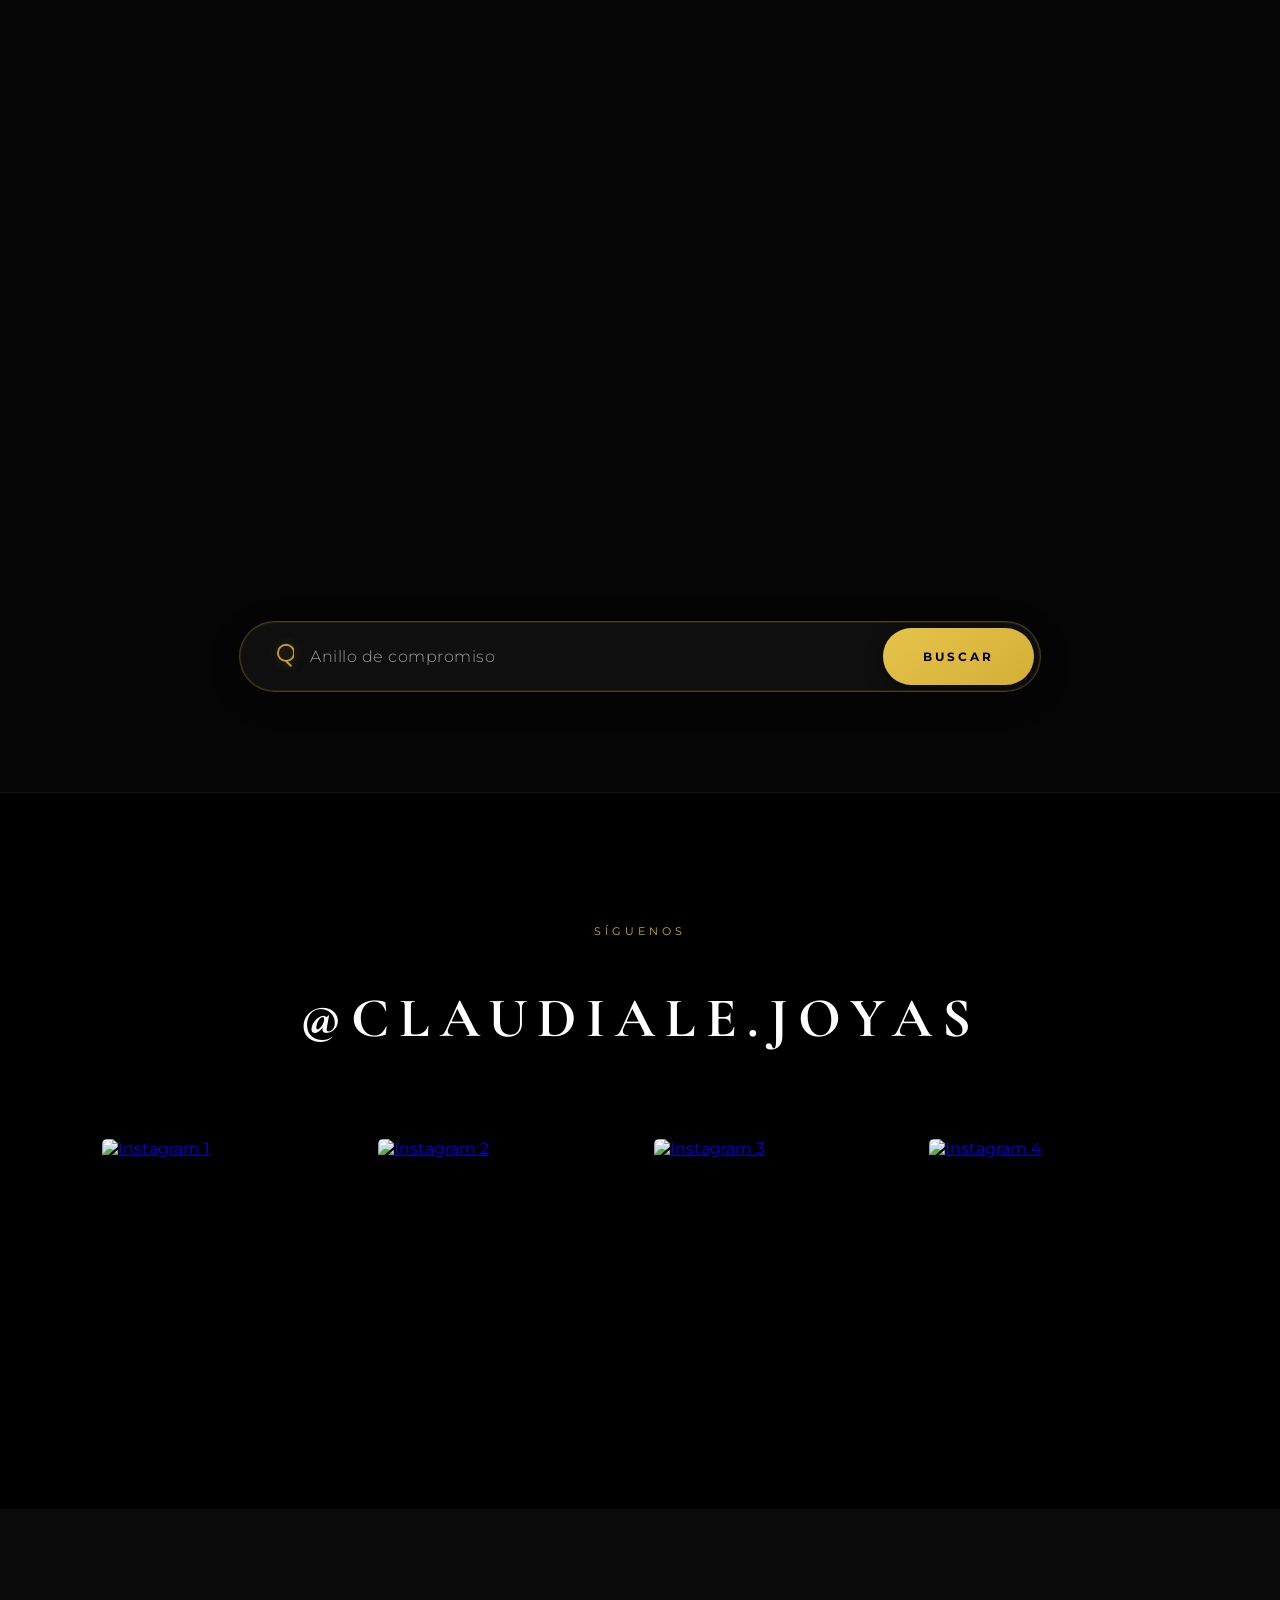
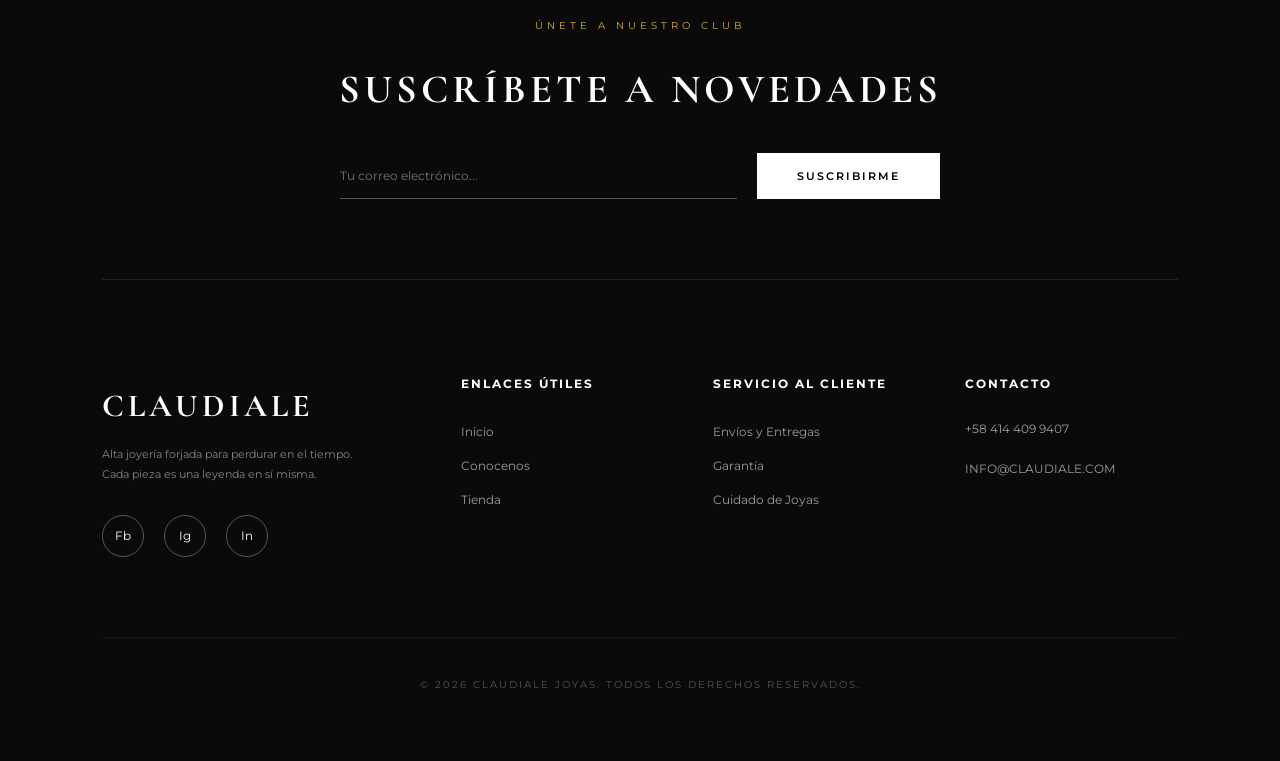
==== commit d34acdad: "Actualización del visor 3D y panel de IA generativa" ====
--- a/index.html
+++ b/index.html
@@ -5,6 +5,7 @@
     <meta name="viewport" content="width=device-width, initial-scale=1.0">
     <title>Claudiale Joyas | Alta Joyería</title>
     <link href="https://fonts.googleapis.com/css2?family=Cormorant+Garamond:wght@300;400;600;700&family=Montserrat:wght@200;300;400;500;600&display=swap" rel="stylesheet">
+    <link rel="icon" href="data:,">
     <style>
         :root {
             --color-dorado: #d4af37;
@@ -54,11 +55,11 @@
             border: 0.5px solid var(--color-dorado) !important;
         }
 
-        html, body, a, button, select, input, .categoria-item, .tarjeta-vertical, .btn-outline, .ig-item, .contacto-info {
+        html, body, a, button, select, input, .categoria-item, .tarjeta-vertical, .btn-outline, .ig-item, .contacto-info, .card-coleccion {
             cursor: none !important;
         }
 
-        /* --- NAVBAR (estilo store) --- */
+        /* --- NAVBAR --- */
         .navbar {
             position: fixed;
             width: 100%;
@@ -116,7 +117,7 @@
             color: var(--color-dorado);
         }
 
-        /* --- HERO con video (estructura store) --- */
+        /* --- HERO --- */
         .hero-store {
             position: relative;
             height: 90vh;
@@ -193,7 +194,7 @@
             margin: 0 auto;
         }
 
-        /* --- CATEGORÍAS CON ICONOS (index original) --- */
+        /* --- CATEGORÍAS CON ICONOS --- */
         .categoria-item {
             display: flex;
             flex-direction: column;
@@ -224,7 +225,7 @@
             box-shadow: 0 0 20px rgba(212, 175, 55, 0.15);
         }
 
-        /* --- TARJETAS VERTICALES (index original) --- */
+        /* --- TARJETAS VERTICALES --- */
         .grid-vertical {
             display: flex;
             justify-content: space-between;
@@ -291,7 +292,82 @@
             color: #000;
         }
 
-        /* --- SECCIÓN CARACTERÍSTICAS (index original) --- */
+        /* --- NUEVA SECCIÓN: COLECCIONES DINÁMICAS --- */
+        .grid-colecciones {
+            display: grid;
+            grid-template-columns: repeat(3, 1fr);
+            gap: 30px;
+        }
+        .card-coleccion {
+            cursor: none;
+            position: relative;
+            display: flex;
+            flex-direction: column;
+            gap: 20px;
+        }
+        .img-wrapper {
+            position: relative;
+            width: 100%;
+            height: 500px;
+            overflow: hidden;
+            border-radius: 8px;
+        }
+        .img-wrapper img {
+            width: 100%;
+            height: 100%;
+            object-fit: cover;
+            transition: transform 0.8s cubic-bezier(0.25, 0.46, 0.45, 0.94);
+        }
+        .card-coleccion:hover .img-wrapper img {
+            transform: scale(1.05);
+        }
+        .card-overlay {
+            position: absolute;
+            inset: 0;
+            background: linear-gradient(to top, rgba(0,0,0,0.6) 0%, transparent 50%);
+            opacity: 0.5;
+            transition: opacity 0.3s;
+        }
+        .card-coleccion:hover .card-overlay {
+            opacity: 0.8;
+        }
+        .info-coleccion {
+            display: flex;
+            flex-direction: column;
+            align-items: flex-start;
+        }
+        .info-coleccion h3 {
+            font-family: 'Cormorant Garamond';
+            font-size: 2.2rem;
+            color: #fff;
+            margin: 0 0 5px 0;
+            font-weight: 400;
+            transition: color 0.3s;
+        }
+        .card-coleccion:hover .info-coleccion h3 {
+            color: var(--color-dorado);
+        }
+        .info-coleccion p {
+            font-family: 'Montserrat';
+            font-size: 12px;
+            color: rgba(255,255,255,0.6);
+            margin: 0 0 15px 0;
+        }
+        .btn-link {
+            font-family: 'Montserrat';
+            font-size: 10px;
+            color: #fff;
+            text-transform: uppercase;
+            letter-spacing: 2px;
+            border-bottom: 1px solid var(--color-dorado);
+            padding-bottom: 5px;
+            transition: color 0.3s;
+        }
+        .card-coleccion:hover .btn-link {
+            color: var(--color-dorado);
+        }
+
+        /* --- SECCIÓN CARACTERÍSTICAS --- */
         .feature-block {
             display: flex;
             flex-direction: column;
@@ -320,7 +396,28 @@
             font-weight: 300;
         }
 
-        /* --- CARRUSEL INSTAGRAM (index original) --- */
+        /* --- SECCIÓN 3D BLINDADA CONTRA BUGS --- */
+        .section-3d-wrapper {
+            background-color: #050505; 
+            position: relative; 
+            height: 100vh; 
+            width: 100%; 
+            display: flex; 
+            flex-direction: column; 
+            align-items: center; 
+            justify-content: center; 
+            overflow: hidden; 
+            border-top: 1px solid rgba(255,255,255,0.05);
+        }
+        #canvas-container {
+            background-color: #050505;
+        }
+        #canvas-container canvas {
+            display: block;
+            outline: none;
+        }
+
+        /* --- CARRUSEL INSTAGRAM --- */
         .ig-track {
             display: flex;
             gap: 2vw;
@@ -372,7 +469,7 @@
             opacity: 1;
         }
 
-        /* --- FOOTER PREMIUM (index original) --- */
+        /* --- FOOTER PREMIUM --- */
         .footer-newsletter {
             text-align: center;
             border-bottom: 1px solid rgba(255,255,255,0.1);
@@ -472,7 +569,7 @@
             border-color: var(--color-dorado);
         }
 
-        /* --- MODAL QUICK VIEW (de store) --- */
+        /* --- MODAL QUICK VIEW --- */
         .modal-overlay {
             position: fixed;
             top: 0;
@@ -640,7 +737,7 @@
             background: var(--color-dorado);
         }
 
-        /* --- SIDEBAR CARRITO (de store) --- */
+        /* --- SIDEBAR CARRITO --- */
         .cart-overlay {
             position: fixed;
             top: 0;
@@ -665,20 +762,22 @@
         .cart-drawer {
             position: fixed;
             top: 0;
-            right: -500px;
+            bottom: 0;
+            right: 0;
             width: 100%;
             max-width: 450px;
-            height: 100vh;
             background: #050505;
             z-index: 2001;
-            transition: right 0.4s cubic-bezier(0.25, 0.46, 0.45, 0.94);
+            transform: translateX(100%);
+            transition: transform 0.4s cubic-bezier(0.25, 0.46, 0.45, 0.94);
             border-left: 1px solid rgba(255, 255, 255, 0.05);
             display: flex;
             flex-direction: column;
+            box-sizing: border-box;
         }
 
         .cart-drawer.active {
-            right: 0;
+            transform: translateX(0);
         }
 
         .cart-header {
@@ -687,14 +786,16 @@
             display: flex;
             justify-content: space-between;
             align-items: center;
+            box-sizing: border-box;
         }
 
         .cart-header h2 {
-            font-family: 'Cormorant Garamond';
-            font-size: 2rem;
-            font-weight: 300;
-            margin: 0;
-            color: #fff;
+            font-family: 'Cormorant Garamond', serif !important;
+            font-size: 2.2rem !important;
+            font-weight: 300 !important;
+            margin: 0 !important;
+            color: #fff !important;
+            line-height: 1.2 !important;
         }
 
         .cart-close {
@@ -705,6 +806,7 @@
             cursor: none;
             transition: 0.3s;
             line-height: 1;
+            padding: 0;
         }
 
         .cart-close:hover {
@@ -719,42 +821,47 @@
             display: flex;
             flex-direction: column;
             gap: 20px;
+            box-sizing: border-box;
         }
 
         .cart-empty {
             text-align: center;
-            color: rgba(255, 255, 255, 0.4);
-            font-family: 'Montserrat';
-            font-size: 12px;
-            margin-top: 50px;
+            color: rgba(255, 255, 255, 0.6) !important;
+            font-family: 'Montserrat', sans-serif !important;
+            font-size: 14px !important;
+            margin-top: 50px !important;
+            line-height: 1.5 !important;
         }
 
         .cart-footer {
             padding: 30px;
             border-top: 1px solid rgba(255, 255, 255, 0.05);
             background: #000;
+            box-sizing: border-box;
         }
 
         .cart-total {
             display: flex;
             justify-content: space-between;
-            font-family: 'Montserrat';
-            font-size: 14px;
-            font-weight: 600;
-            margin-bottom: 20px;
-            color: #fff;
+            align-items: center;
+            font-family: 'Montserrat', sans-serif !important;
+            font-size: 16px !important;
+            font-weight: 600 !important;
+            margin-bottom: 20px !important;
+            color: #fff !important;
+            line-height: 1.2 !important;
         }
 
         .btn-checkout {
             width: 100%;
             background: #fff;
-            color: #000;
+            color: #000 !important;
             border: none;
             padding: 18px;
             border-radius: 8px;
-            font-family: 'Montserrat';
-            font-size: 11px;
-            font-weight: 600;
+            font-family: 'Montserrat', sans-serif !important;
+            font-size: 12px !important;
+            font-weight: 600 !important;
             letter-spacing: 2px;
             text-transform: uppercase;
             cursor: none;
@@ -762,14 +869,16 @@
             text-align: center;
             display: block;
             text-decoration: none;
+            line-height: 1.5 !important;
+            box-sizing: border-box;
         }
 
         .btn-checkout:hover {
             background: var(--color-dorado);
-            color: #fff;
-        }
-
-        /* --- ANIMACIONES REVEAL (del index original) --- */
+            color: #fff !important;
+        }
+
+        /* --- ANIMACIONES REVEAL --- */
         .reveal {
             opacity: 0;
             transform: translateY(30px);
@@ -780,6 +889,96 @@
             opacity: 1;
             transform: translateY(0);
         }
+
+        /* ===== MEJORA ESTÉTICA DE LA BARRA DE BÚSQUEDA (ESTILO DE LA IMAGEN) ===== */
+        .search-wrapper {
+            position: relative;
+            width: 100%;
+            max-width: 800px;
+            display: flex;
+            background: rgba(20, 20, 20, 0.7);
+            backdrop-filter: blur(8px);
+            -webkit-backdrop-filter: blur(8px);
+            border: 1px solid rgba(212, 175, 55, 0.3);
+            border-radius: 50px;
+            overflow: hidden;
+            box-shadow: 0 8px 30px rgba(0, 0, 0, 0.3), 0 0 0 1px rgba(212, 175, 55, 0.1) inset;
+            transition: all 0.4s cubic-bezier(0.25, 0.46, 0.45, 0.94);
+        }
+
+        .search-wrapper:hover, .search-wrapper:focus-within {
+            border-color: var(--color-dorado);
+            box-shadow: 0 12px 40px rgba(0, 0, 0, 0.5), 0 0 15px rgba(212, 175, 55, 0.2), 0 0 0 1px var(--color-dorado) inset;
+            background: rgba(30, 30, 30, 0.8);
+        }
+
+        .search-icon-svg {
+            position: absolute;
+            left: 28px;
+            top: 50%;
+            transform: translateY(-50%);
+            color: var(--color-dorado);
+            width: 26px;
+            height: 26px;
+            z-index: 2;
+            pointer-events: none;
+            opacity: 0.9;
+            filter: drop-shadow(0 0 6px rgba(212, 175, 55, 0.4));
+            transition: all 0.3s;
+        }
+
+        .search-wrapper:hover .search-icon-svg, .search-wrapper:focus-within .search-icon-svg {
+            opacity: 1;
+            filter: drop-shadow(0 0 10px var(--color-dorado));
+        }
+
+        #typing-search {
+            flex: 1;
+            background: transparent;
+            border: none;
+            padding: 25px 20px 25px 70px;
+            color: #fff;
+            font-family: 'Montserrat', sans-serif;
+            font-size: 16px;
+            outline: none;
+            cursor: pointer;
+            letter-spacing: 0.5px;
+        }
+
+        #typing-search::placeholder {
+            color: rgba(255, 255, 255, 0.6);
+            font-weight: 300;
+            transition: color 0.3s;
+        }
+
+        #search-btn {
+            background: linear-gradient(145deg, #e6c34a, var(--color-dorado));
+            color: #000;
+            border: none;
+            border-radius: 40px;
+            padding: 0 40px; /* Ajuste para centrar el texto verticalmente */
+            margin: 6px 6px 6px 0; /* Margen para separarlo del borde del input contenedor */
+            font-family: 'Montserrat', sans-serif;
+            font-size: 12px;
+            font-weight: 700;
+            letter-spacing: 3px;
+            text-transform: uppercase;
+            cursor: pointer;
+            transition: all 0.4s ease;
+            box-shadow: 0 6px 18px rgba(0, 0, 0, 0.4);
+        }
+
+        #search-btn:hover {
+            background: linear-gradient(145deg, #f5d654, #e6c34a);
+            box-shadow: 0 10px 25px rgba(212, 175, 55, 0.5);
+            transform: scale(1.02);
+            letter-spacing: 4px;
+        }
+
+        #search-btn:active {
+            transform: scale(0.98);
+            box-shadow: 0 4px 12px rgba(0, 0, 0, 0.4);
+        }
     </style>
 </head>
 <body>
@@ -787,11 +986,10 @@
     <div id="cursor-custom"></div>
     <div id="cursor-dot"></div>
 
-    <!-- NAVBAR (estilo store) -->
     <nav class="navbar">
         <div class="navbar-container">
             <div class="navbar-side navbar-left">
-                <a href="aboutus.html" class="nav-link">Conocenos</a>
+                <a href="aboutus2.html" class="nav-link">Conocenos</a>
                 <a href="store.html" class="nav-link">Tienda</a>
             </div>
 
@@ -812,10 +1010,9 @@
         </div>
     </nav>
 
-    <!-- HERO con video -->
     <header class="hero-store">
         <video autoplay muted loop playsinline class="video-background">
-            <source src="https://cdn.pixabay.com/video/2020/02/24/32766-393937126_large.mp4" type="video/mp4">
+            <source src="assets/videos/hero.mp4" type="video/mp4">
         </video>
         <div class="hero-content">
             <p class="hero-subtitle reveal" style="color: var(--color-dorado); margin-bottom: 15px;">— ALTA JOYERÍA</p>
@@ -827,7 +1024,6 @@
     </header>
 
     <main>
-        <!-- CATEGORÍAS CON ICONOS -->
         <section style="background: #0a0a0a; padding: 100px 0;">
             <div class="seccion-padding reveal" style="display: flex; justify-content: center; gap: 6vw; flex-wrap: wrap; padding-top: 0; padding-bottom: 0;">
                 <div class="categoria-item" onclick="window.location.href='store.html'">
@@ -881,39 +1077,91 @@
             </div>
         </section>
 
-        <!-- TARJETAS VERTICALES -->
         <section style="background: #000;">
             <div class="seccion-padding">
                 <div class="grid-vertical reveal">
-                    <div class="tarjeta-vertical" onclick="openModal('Colección Oro 18k', '$2,500.00', 'Piezas forjadas para la eternidad.', 'https://images.unsplash.com/photo-1611591437281-460bfbe1220a?q=80&w=800')">
-                        <img src="https://images.unsplash.com/photo-1611591437281-460bfbe1220a?q=80&w=800" class="tarjeta-img">
+                    <div class="tarjeta-vertical" onclick="openModal('Colección Oro 18k', '$2,500.00', 'Piezas forjadas para la eternidad.', 'assets/images/foto1.jpg')">
+                        <img src="assets/images/foto1.jpg" class="tarjeta-img" alt="Oro 18k">
                         <div class="tarjeta-overlay"></div>
                         <h2 style="color:#fff; font-family:'Cormorant Garamond'; font-size:2.5rem; letter-spacing:3px;">Oro 18k</h2>
                         <img src="data:image/svg+xml;utf8,<svg xmlns='http://www.w3.org/2000/svg' width='60' height='10' viewBox='0 0 60 10'><polyline points='0,5 5,0 15,10 25,0 35,10 45,0 55,10 60,5' fill='none' stroke='white' stroke-width='1'/></svg>" class="zigzag-line">
                         <p style="color:#aaa; font-family:'Montserrat'; font-size:12px; margin-bottom:20px;">Piezas forjadas para la eternidad.</p>
-                        <a href="javascript:void(0)" class="btn-outline" onclick="event.stopPropagation(); openModal('Colección Oro 18k', '$2,500.00', 'Piezas forjadas para la eternidad.', 'https://images.unsplash.com/photo-1611591437281-460bfbe1220a?q=80&w=800')">Explorar</a>
-                    </div>
-                    <div class="tarjeta-vertical" style="transform: translateY(40px);" onclick="openModal('Colección Diamantes', '$3,999.00', 'Pureza y brillo inigualable.', 'https://images.unsplash.com/photo-1605100804763-247f6612d540?q=80&w=800')">
-                        <img src="https://images.unsplash.com/photo-1605100804763-247f6612d540?q=80&w=800" class="tarjeta-img">
+                        <a href="javascript:void(0)" class="btn-outline" onclick="event.stopPropagation(); openModal('Colección Oro 18k', '$2,500.00', 'Piezas forjadas para la eternidad.', 'assets/images/foto1.jpg')">Explorar</a>
+                    </div>
+                    <div class="tarjeta-vertical" style="transform: translateY(40px);" onclick="openModal('Colección Diamantes', '$3,999.00', 'Pureza y brillo inigualable.', 'assets/images/foto2.jpg')">
+                        <img src="assets/images/foto2.jpg" class="tarjeta-img" alt="Diamantes">
                         <div class="tarjeta-overlay"></div>
                         <h2 style="color:#fff; font-family:'Cormorant Garamond'; font-size:2.5rem; letter-spacing:3px;">Diamantes</h2>
                         <img src="data:image/svg+xml;utf8,<svg xmlns='http://www.w3.org/2000/svg' width='60' height='10' viewBox='0 0 60 10'><polyline points='0,5 5,0 15,10 25,0 35,10 45,0 55,10 60,5' fill='none' stroke='white' stroke-width='1'/></svg>" class="zigzag-line">
                         <p style="color:#aaa; font-family:'Montserrat'; font-size:12px; margin-bottom:20px;">Pureza y brillo inigualable.</p>
-                        <a href="javascript:void(0)" class="btn-outline" onclick="event.stopPropagation(); openModal('Colección Diamantes', '$3,999.00', 'Pureza y brillo inigualable.', 'https://images.unsplash.com/photo-1605100804763-247f6612d540?q=80&w=800')">Explorar</a>
-                    </div>
-                    <div class="tarjeta-vertical" onclick="openModal('Colección Platino', '$5,200.00', 'La nobleza suprema del metal.', 'https://images.unsplash.com/photo-1599643478514-4a410f062f68?q=80&w=800')">
-                        <img src="https://images.unsplash.com/photo-1599643478514-4a410f062f68?q=80&w=800" class="tarjeta-img">
+                        <a href="javascript:void(0)" class="btn-outline" onclick="event.stopPropagation(); openModal('Colección Diamantes', '$3,999.00', 'Pureza y brillo inigualable.', 'assets/images/foto2.jpg')">Explorar</a>
+                    </div>
+                    <div class="tarjeta-vertical" onclick="openModal('Colección Platino', '$5,200.00', 'La nobleza suprema del metal.', 'assets/images/foto3.jpg')">
+                        <img src="assets/images/foto3.jpg" class="tarjeta-img" alt="Platino">
                         <div class="tarjeta-overlay"></div>
                         <h2 style="color:#fff; font-family:'Cormorant Garamond'; font-size:2.5rem; letter-spacing:3px;">Platino</h2>
                         <img src="data:image/svg+xml;utf8,<svg xmlns='http://www.w3.org/2000/svg' width='60' height='10' viewBox='0 0 60 10'><polyline points='0,5 5,0 15,10 25,0 35,10 45,0 55,10 60,5' fill='none' stroke='white' stroke-width='1'/></svg>" class="zigzag-line">
                         <p style="color:#aaa; font-family:'Montserrat'; font-size:12px; margin-bottom:20px;">La nobleza suprema del metal.</p>
-                        <a href="javascript:void(0)" class="btn-outline" onclick="event.stopPropagation(); openModal('Colección Platino', '$5,200.00', 'La nobleza suprema del metal.', 'https://images.unsplash.com/photo-1599643478514-4a410f062f68?q=80&w=800')">Explorar</a>
+                        <a href="javascript:void(0)" class="btn-outline" onclick="event.stopPropagation(); openModal('Colección Platino', '$5,200.00', 'La nobleza suprema del metal.', 'assets/images/foto3.jpg')">Explorar</a>
                     </div>
                 </div>
             </div>
         </section>
 
-        <!-- SECCIÓN CARACTERÍSTICAS -->
+        <section style="background: #050505; border-top: 1px solid rgba(255,255,255,0.05); border-bottom: 1px solid rgba(255,255,255,0.05);">
+            <div class="seccion-padding">
+                
+                <div style="display: flex; justify-content: space-between; align-items: flex-end; margin-bottom: 60px;" class="reveal">
+                    <div>
+                        <p style="color: var(--color-dorado); font-family: 'Montserrat'; font-size: 11px; letter-spacing: 5px; margin-bottom: 15px;">LO ÚLTIMO DEL ATELIER</p>
+                        <h2 style="font-family: 'Cormorant Garamond'; color: #fff; font-size: 3.5rem; font-weight: 300; margin: 0; text-transform: uppercase;">Nuevas Colecciones</h2>
+                    </div>
+                    <a href="store.html" class="btn-outline" style="margin: 0;">Ver Catálogo Completo</a>
+                </div>
+
+                <div class="grid-colecciones reveal" id="contenedor-colecciones">
+                    
+                    <div class="card-coleccion" onclick="window.location.href='store.html'">
+                        <div class="img-wrapper">
+                            <img src="assets/images/col1.jpg" alt="Colección Eterna">
+                            <div class="card-overlay"></div>
+                        </div>
+                        <div class="info-coleccion">
+                            <h3>Colección Eterna</h3>
+                            <p>Anillos de compromiso 2026</p>
+                            <span class="btn-link">Descubrir</span>
+                        </div>
+                    </div>
+
+                    <div class="card-coleccion" onclick="window.location.href='store.html'">
+                        <div class="img-wrapper">
+                            <img src="assets/images/col2.jpg" alt="Colección Imperial">
+                            <div class="card-overlay"></div>
+                        </div>
+                        <div class="info-coleccion">
+                            <h3>Colección Imperial</h3>
+                            <p>Esmeraldas y Oro Blanco</p>
+                            <span class="btn-link">Descubrir</span>
+                        </div>
+                    </div>
+
+                    <div class="card-coleccion" onclick="window.location.href='store.html'">
+                        <div class="img-wrapper">
+                            <img src="assets/images/col3.jpg" alt="Colección Minimalista">
+                            <div class="card-overlay"></div>
+                        </div>
+                        <div class="info-coleccion">
+                            <h3>Línea Minimalista</h3>
+                            <p>Elegancia para el día a día</p>
+                            <span class="btn-link">Descubrir</span>
+                        </div>
+                    </div>
+
+                </div>
+
+            </div>
+        </section>
+
         <section style="background: #0a0a0a;">
             <div class="seccion-padding" style="display: flex; flex-direction: column; align-items: center;">
                 <p class="reveal" style="color: var(--color-dorado); font-family: 'Montserrat'; font-size: 11px; letter-spacing: 5px; margin-bottom: 15px;">INNOVACIÓN ABSOLUTA</p>
@@ -925,7 +1173,7 @@
                         <div class="feature-item"><h3>02</h3><h4>MATERIALES PREMIUM</h4><p>Selección de los metales y gemas más exclusivos para asegurar un brillo excepcional.</p></div>
                     </div>
                     <div style="flex: 1.5; text-align: center;">
-                        <img src="https://images.unsplash.com/photo-1596944924616-7b38e7cfac36?q=80&w=1000" style="width: 100%; max-width: 450px; border-radius: 8px; box-shadow: 0 40px 80px rgba(0,0,0,0.8);">
+                        <img src="assets/images/feature-img.jpg" style="width: 100%; max-width: 450px; border-radius: 8px; box-shadow: 0 40px 80px rgba(0,0,0,0.8);" alt="Joyería Artesanal">
                     </div>
                     <div class="feature-block" style="flex: 1; text-align: left;">
                         <div class="feature-item"><h3>03</h3><h4>ACABADO ARTESANAL</h4><p>Cada detalle es minuciosamente pulido a mano por nuestros maestros joyeros.</p></div>
@@ -935,7 +1183,27 @@
             </div>
         </section>
 
-        <!-- INSTAGRAM CARRUSEL -->
+        <section class="section-3d-wrapper">
+            <div style="position: absolute; top: 10%; z-index: 10; text-align: center; pointer-events: none;">
+                <p class="reveal" style="color: var(--color-dorado); font-family: 'Montserrat'; font-size: 11px; letter-spacing: 4px; margin-bottom: 10px;">EXPERIENCIA INMERSIVA</p>
+                <h2 class="reveal" style="font-family: 'Cormorant Garamond'; color: #fff; font-size: 3.5rem; font-weight: 300; margin: 0; letter-spacing: 2px;">Nuestra Obra Maestra</h2>
+            </div>
+            
+            <div id="canvas-container" style="position: absolute; top: 0; left: 0; width: 100%; height: 100%; z-index: 1;"></div>
+        </section>
+
+        <section style="background: #050505; padding: 60px 8vw 100px 8vw; display: flex; justify-content: center; align-items: center; border-bottom: 1px solid rgba(255,255,255,0.05);">
+            <div class="reveal search-wrapper">
+                <svg class="search-icon-svg" fill="none" stroke="currentColor" stroke-width="1.8" viewBox="0 0 24 24">
+                    <path stroke-linecap="round" stroke-linejoin="round" d="M21 21l-4.35-4.35M16.65 16.65A7.5 7.5 0 1116.65 1.65a7.5 7.5 0 010 15z"></path>
+                </svg>
+                
+                <input type="text" id="typing-search" readonly placeholder="">
+                
+                <button id="search-btn">Buscar</button>
+            </div>
+        </section>
+
         <section style="background: #000; overflow: hidden;">
             <div class="seccion-padding" style="padding-bottom: 40px; text-align: center;">
                 <p class="reveal" style="color: var(--color-dorado); font-family: 'Montserrat'; font-size: 11px; letter-spacing: 4px; margin-bottom: 15px;">SÍGUENOS</p>
@@ -944,32 +1212,16 @@
             
             <div class="reveal" style="max-width: 1800px; margin: 0 auto; padding: 0 8vw 100px 8vw;">
                 <div class="ig-track">
-                    <a href="#" class="ig-item">
-                        <img src="https://images.unsplash.com/photo-1601121141461-9d6647bca1ed?q=80&w=800">
-                        <div class="ig-overlay"><span>VER EN INSTAGRAM</span></div>
-                    </a>
-                    <a href="#" class="ig-item">
-                        <img src="https://images.unsplash.com/photo-1599643477877-530eb83abc8e?q=80&w=800">
-                        <div class="ig-overlay"><span>VER EN INSTAGRAM</span></div>
-                    </a>
-                    <a href="#" class="ig-item">
-                        <img src="https://images.unsplash.com/photo-1611591437281-460bfbe1220a?q=80&w=800">
-                        <div class="ig-overlay"><span>VER EN INSTAGRAM</span></div>
-                    </a>
-                    <a href="#" class="ig-item">
-                        <img src="https://images.unsplash.com/photo-1584302179602-e4c3d3fd629d?q=80&w=800">
-                        <div class="ig-overlay"><span>VER EN INSTAGRAM</span></div>
-                    </a>
-                    <a href="#" class="ig-item">
-                        <img src="https://images.unsplash.com/photo-1596944924616-7b38e7cfac36?q=80&w=800">
-                        <div class="ig-overlay"><span>VER EN INSTAGRAM</span></div>
-                    </a>
+                    <a href="#" class="ig-item"><img src="assets/images/ig1.jpg" alt="Instagram 1"><div class="ig-overlay"><span>VER EN INSTAGRAM</span></div></a>
+                    <a href="#" class="ig-item"><img src="assets/images/ig2.jpg" alt="Instagram 2"><div class="ig-overlay"><span>VER EN INSTAGRAM</span></div></a>
+                    <a href="#" class="ig-item"><img src="assets/images/ig3.jpg" alt="Instagram 3"><div class="ig-overlay"><span>VER EN INSTAGRAM</span></div></a>
+                    <a href="#" class="ig-item"><img src="assets/images/ig4.jpg" alt="Instagram 4"><div class="ig-overlay"><span>VER EN INSTAGRAM</span></div></a>
+                    <a href="#" class="ig-item"><img src="assets/images/ig5.jpg" alt="Instagram 5"><div class="ig-overlay"><span>VER EN INSTAGRAM</span></div></a>
                 </div>
             </div>
         </section>
     </main>
 
-    <!-- FOOTER -->
     <footer style="background: #0a0a0a;">
         <div class="seccion-padding" style="padding-bottom: 60px; padding-top: 100px;">
             
@@ -997,8 +1249,8 @@
                     <h4>Enlaces Útiles</h4>
                     <ul>
                         <li><a href="index.html">Inicio</a></li>
-                        <li><a href="aboutus.html">Nosotros</a></li>
-                        <li><a href="store.html">Boutique 3D</a></li>
+                        <li><a href="aboutus2.html">Conocenos</a></li>
+                        <li><a href="store.html">Tienda</a></li>
                     </ul>
                 </div>
 
@@ -1014,19 +1266,18 @@
                 <div class="footer-col">
                     <h4>Contacto</h4>
                     <ul>
-                        <li style="color: rgba(255,255,255,0.6); font-family: 'Montserrat'; font-size: 12px; margin-bottom: 10px;">+58 412 123 4567</li>
+                        <li style="color: rgba(255,255,255,0.6); font-family: 'Montserrat'; font-size: 12px; margin-bottom: 10px;">+58 414 409 9407</li>
                         <li style="color: rgba(255,255,255,0.6); font-family: 'Montserrat'; font-size: 12px; margin-bottom: 10px;">INFO@CLAUDIALE.COM</li>
                     </ul>
                 </div>
             </div>
             
             <div style="text-align: center; margin-top: 80px; padding-top: 30px; border-top: 1px solid rgba(255,255,255,0.05);">
-                <p style="color: rgba(255,255,255,0.3); font-family: 'Montserrat'; font-size: 10px; letter-spacing: 2px;">© 2024 CLAUDIALE JOYAS. TODOS LOS DERECHOS RESERVADOS.</p>
+                <p style="color: rgba(255,255,255,0.3); font-family: 'Montserrat'; font-size: 10px; letter-spacing: 2px;">© 2026 CLAUDIALE JOYAS. TODOS LOS DERECHOS RESERVADOS.</p>
             </div>
         </div>
     </footer>
 
-    <!-- MODAL QUICK VIEW -->
     <div class="modal-overlay" id="productModal" onclick="closeModal(event)">
         <div class="modal-content" onclick="event.stopPropagation()">
             <button class="modal-close" onclick="closeModal(event)">&times;</button>
@@ -1065,7 +1316,6 @@
         </div>
     </div>
 
-    <!-- CARRITO LATERAL -->
     <div class="cart-overlay" id="cartOverlay" onclick="closeCart()"></div>
     <div class="cart-drawer" id="cartDrawer">
         <div class="cart-header">
@@ -1085,6 +1335,16 @@
             <a href="checkout.html" class="btn-checkout">PROCEDER AL PAGO</a>
         </div>
     </div>
+
+    <script type="importmap">
+        {
+            "imports": {
+                "three": "https://unpkg.com/three@0.164.0/build/three.module.js",
+                "three/addons/": "https://unpkg.com/three@0.164.0/examples/jsm/"
+            }
+        }
+    </script>
+    <script type="module" src="js/main.js"></script>
 
     <script>
         // CURSOR
@@ -1101,6 +1361,45 @@
             });
         });
 
+        // EFECTO DE ESCRITURA ANIMADA
+        const searchWords = [
+            "Anillo de compromiso diamante princesa...", 
+            "Alianzas de oro rosa 18k para boda...", 
+            "Collar de perlas personalizado...",
+            "Gargantilla de platino y zafiros..."
+        ];
+        let wordIndex = 0;
+        let charIndex = 0;
+        let isDeleting = false;
+        const searchInput = document.getElementById('typing-search');
+
+        function typeEffect() {
+            const currentWord = searchWords[wordIndex];
+            
+            if (isDeleting) {
+                searchInput.placeholder = currentWord.substring(0, charIndex - 1);
+                charIndex--;
+            } else {
+                searchInput.placeholder = currentWord.substring(0, charIndex + 1);
+                charIndex++;
+            }
+
+            let typeSpeed = isDeleting ? 40 : 80;
+
+            if (!isDeleting && charIndex === currentWord.length) {
+                typeSpeed = 2500; 
+                isDeleting = true;
+            } else if (isDeleting && charIndex === 0) {
+                isDeleting = false;
+                wordIndex = (wordIndex + 1) % searchWords.length;
+                typeSpeed = 500; 
+            }
+
+            setTimeout(typeEffect, typeSpeed);
+        }
+        
+        setTimeout(typeEffect, 1000);
+
         // CARRITO
         window.openCart = function (e) {
             if (e) e.preventDefault();
@@ -1151,7 +1450,7 @@
         function updateHoverListeners() {
             const hoverElements = document.querySelectorAll(
                 'a, button, input, select, .card-light, .float-card, .modal-close, .cart-close, .cart-overlay, ' +
-                '.categoria-item, .tarjeta-vertical, .btn-outline, .ig-item, .contacto-info'
+                '.categoria-item, .tarjeta-vertical, .btn-outline, .ig-item, .contacto-info, #typing-search, #search-btn, .card-coleccion'
             );
             hoverElements.forEach(el => {
                 el.addEventListener('mouseenter', () => cursor.classList.add('cursor-hover'));
@@ -1159,6 +1458,32 @@
             });
         }
         updateHoverListeners();
+
+        // ===== NUEVA FUNCIONALIDAD: REDIRIGIR A customize.html =====
+        (function() {
+            const searchBtn = document.getElementById('search-btn');
+            const searchInput = document.getElementById('typing-search');
+            
+            function goToCustomize() {
+                window.location.href = 'customize.html';
+            }
+            
+            if (searchBtn) {
+                searchBtn.addEventListener('click', goToCustomize);
+            }
+            
+            if (searchInput) {
+                // Como es readonly, al hacer clic también redirige (opcional pero mejora UX)
+                searchInput.addEventListener('click', goToCustomize);
+                // Si se pudiera escribir (no es el caso), al presionar Enter también redirige
+                searchInput.addEventListener('keypress', (e) => {
+                    if (e.key === 'Enter') {
+                        e.preventDefault();
+                        goToCustomize();
+                    }
+                });
+            }
+        })();
     </script>
 </body>
 </html>
